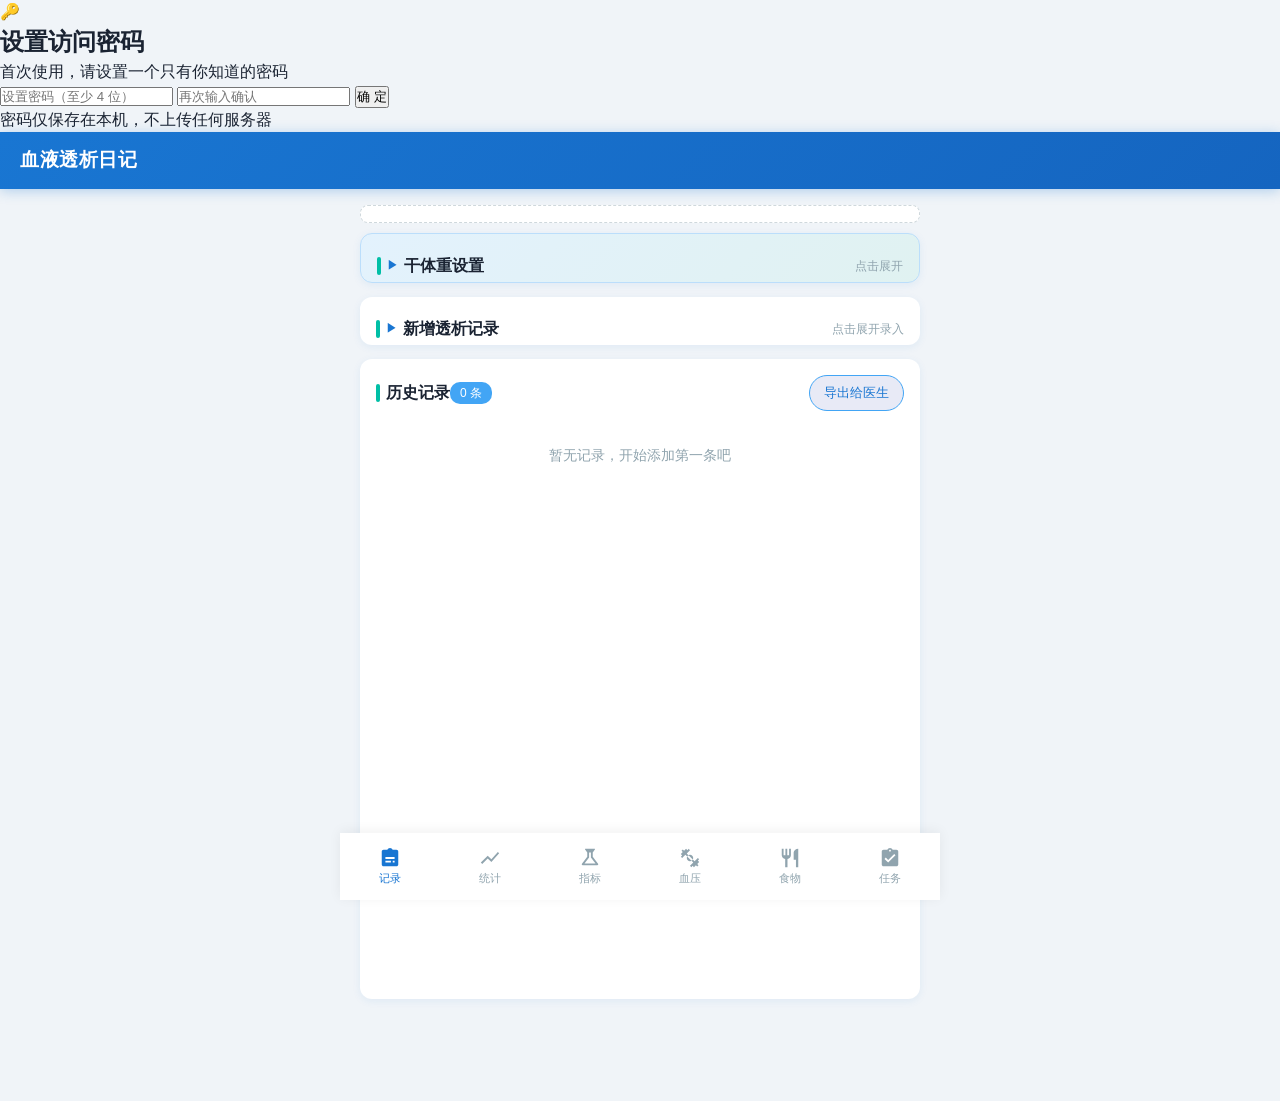
==== index.html @ 366483ba "新增门禁锁屏界面: 锁屏/设置密码/恢复码展示/恢复码转移" ====
<!DOCTYPE html>
<html lang="zh-CN">
<head>
    <meta charset="UTF-8">
    <meta name="viewport" content="width=device-width, initial-scale=1.0, maximum-scale=1.0, user-scalable=no, viewport-fit=cover">
    <meta name="theme-color" content="#1976D2">
    <meta name="mobile-web-app-capable" content="yes">
    <meta name="apple-mobile-web-app-capable" content="yes">
    <meta name="apple-mobile-web-app-status-bar-style" content="default">
    <meta name="apple-mobile-web-app-title" content="透析日记">
    <link rel="manifest" href="manifest.json">
    <link rel="apple-touch-icon" href="icons/icon-192.png">
    <link rel="icon" type="image/svg+xml" href="icons/favicon.svg">
    <title>血液透析日记</title>
    <link rel="stylesheet" href="css/style.css">
    <script src="js/chart.umd.min.js" defer></script>
</head>
<body>
    <!-- 访问门禁（密码锁 + 设备绑定） -->
    <div id="gateOverlay" class="gate-overlay" style="display:none;">
        <!-- 锁屏：输入密码 -->
        <div id="gateLock" class="gate-box">
            <div class="gate-icon">🔒</div>
            <h2 class="gate-title">透析日记</h2>
            <p class="gate-sub">此工作台为私人使用，请输入访问密码</p>
            <input type="password" id="gatePass" class="gate-input" placeholder="访问密码" autocomplete="current-password" inputmode="text">
            <label class="gate-remember">
                <input type="checkbox" id="gateRemember" checked>
                <span>记住本设备 30 天</span>
            </label>
            <button id="gateSubmit" class="gate-btn">进 入</button>
            <p id="gateLockTip" class="gate-tip"></p>
            <!-- 恢复码转移授权（设备满时显示） -->
            <div id="gateRecovery" class="gate-recovery hidden">
                <div class="gate-recovery-divider"></div>
                <p class="gate-recovery-title">使用恢复码转移授权</p>
                <input type="text" id="gateRecInput" class="gate-input gate-input-sm" placeholder="XXXX-XXXX-XXXX-XXXX" autocapitalize="characters" autocomplete="off">
                <button id="gateRecBtn" class="gate-btn gate-btn-plain">恢复本设备</button>
            </div>
        </div>

        <!-- 首次使用：设置密码 -->
        <div id="gateSetup" class="gate-box hidden">
            <div class="gate-icon">🔑</div>
            <h2 class="gate-title">设置访问密码</h2>
            <p class="gate-sub">首次使用，请设置一个只有你知道的密码</p>
            <input type="password" id="gateNewPass" class="gate-input" placeholder="设置密码（至少 4 位）" autocomplete="new-password">
            <input type="password" id="gateNewPass2" class="gate-input" placeholder="再次输入确认" autocomplete="new-password">
            <button id="gateSetupBtn" class="gate-btn">确 定</button>
            <p id="gateSetupTip" class="gate-tip"></p>
            <p class="gate-note">密码仅保存在本机，不上传任何服务器</p>
        </div>

        <!-- 设置成功：展示恢复码（只显示这一次） -->
        <div id="gateDone" class="gate-box hidden">
            <div class="gate-icon">🛡️</div>
            <h2 class="gate-title">设置成功</h2>
            <p class="gate-sub">这是你的<b>恢复码</b>，换新手机时凭它转移授权。<br><b style="color:var(--danger)">只显示这一次，请立即截图保存！</b></p>
            <div id="gateRecCode" class="gate-rec-code"></div>
            <button id="gateDoneBtn" class="gate-btn">我已保存，进入</button>
            <p class="gate-note">建议截图后存到相册的加密相簿或备忘录</p>
        </div>

        <div id="gateApp" class="hidden"></div>
    </div>

    <!-- 顶部标题栏 -->
    <header class="app-header">
        <h1>血液透析日记</h1>
        <button id="installBtn" class="install-btn hidden" aria-label="安装应用">安装</button>
    </header>

    <!-- 主内容区 -->
    <main id="app">

        <!-- Tab 1: 透析记录 -->
        <section id="tab-records" class="tab-page active">
            <!-- 第一次透析日期（小字条，点击设置） -->
            <div class="first-dialysis-bar" id="firstDialysisBar">
                <span class="fd-text" id="firstDialysisText" onclick="RecordManager.editFirstDate()"></span>
                <span class="fd-edit-wrap hidden" id="firstDialysisEdit">
                    <input type="date" id="firstDialysisDate" class="fd-input">
                    <button type="button" class="fd-ok" onclick="RecordManager.confirmFirstDate()">确定</button>
                    <button type="button" class="fd-cancel" onclick="RecordManager.cancelFirstDate()">取消</button>
                </span>
            </div>

            <!-- 干体重设置（默认折叠） -->
            <div class="card dry-weight-card collapsed" id="dryWeightCard">
                <h2 class="card-title collapse-toggle" id="dryWeightTitle" onclick="RecordManager.toggleDryWeight()">
                    <span class="collapse-icon" id="dryWeightIcon">▶</span>
                    干体重设置
                    <small class="collapse-tip" id="dryWeightTip">点击展开</small>
                </h2>
                <div class="collapse-body" id="dryWeightBody" style="display:none">
                    <p class="dry-weight-hint">干体重只需设置一次，后续自动带出用于计算涨水率</p>
                    <div class="dry-weight-row">
                        <input type="number" id="dryWeight" step="0.1" min="20" max="200" placeholder="如: 60.0" inputmode="decimal">
                        <span class="dry-weight-unit">kg</span>
                        <button type="button" id="saveDryWeightBtn" class="btn-primary">保存</button>
                    </div>
                </div>
                <div id="dryWeightDisplay" class="dry-weight-display hidden">
                    <span>当前干体重</span>
                    <strong id="dryWeightValue">— kg</strong>
                    <button type="button" id="editDryWeightBtn" class="btn-edit-small">修改</button>
                </div>
            </div>

            <!-- 新增记录表单（默认折叠） -->
            <div class="card form-collapse-card collapsed" id="recordFormCard">
                <h2 class="card-title collapse-toggle" id="formTitle" onclick="RecordManager.toggleForm()">
                    <span class="collapse-icon" id="recordFormIcon">▶</span>
                    新增透析记录
                    <small class="collapse-tip" id="recordFormTip">点击展开录入</small>
                </h2>
                <div class="collapse-body" id="recordFormBody" style="display:none">
                    <form id="recordForm" class="record-form">
                        <div class="form-row">
                            <label for="recordDate">日期</label>
                            <input type="date" id="recordDate" required inputmode="none">
                        </div>
                        <div class="form-row">
                            <label for="dialysisType">透析类型</label>
                            <select id="dialysisType" required>
                                <option value="HD">HD（血液透析）</option>
                                <option value="HDF">HDF（血液透析滤过）</option>
                                <option value="HP">HP（血液灌流）</option>
                                <option value="HFHD">HFHD（高通量透析）</option>
                                <option value="PD">PD（腹膜透析）</option>
                            </select>
                        </div>
                        <div class="form-row">
                            <label for="preWeight">透前体重 (kg)</label>
                            <input type="number" id="preWeight" step="0.1" min="20" max="200" placeholder="如: 65.5" required inputmode="decimal" enterkeyhint="next">
                            <span id="gainRateHint" class="gain-rate-hint"></span>
                        </div>
                        <div class="form-row">
                            <label for="clothesWeight">衣服重量 (kg) <small style="font-weight:400;color:var(--text-light)">选填，用于扣除计算涨水率</small></label>
                            <input type="number" id="clothesWeight" step="0.1" min="0" max="20" placeholder="如: 1.5" inputmode="decimal" enterkeyhint="next">
                        </div>
                        <div class="form-row">
                            <label for="postWeight">透后体重 (kg) <small style="font-weight:400;color:var(--text-light)">选填，下机后补填</small></label>
                            <input type="number" id="postWeight" step="0.1" min="20" max="200" placeholder="下机后填写" inputmode="decimal" enterkeyhint="next">
                        </div>
                        <div class="form-row">
                            <label for="fluidRemoved">减水量 (mL) <small style="font-weight:400;color:var(--text-light)">选填，下机后补填</small></label>
                            <input type="number" id="fluidRemoved" step="50" min="0" max="5000" placeholder="下机后填写" inputmode="numeric" enterkeyhint="next">
                        </div>
                        <div class="form-row">
                            <label>透析症状 <small style="font-weight:400;color:var(--text-light)">选填，点击选择</small></label>
                            <div class="symptom-tags" id="symptomTags">
                                <button type="button" class="symptom-tag" data-symptom="抽筋">抽筋</button>
                                <button type="button" class="symptom-tag" data-symptom="皮肤瘙痒">皮肤瘙痒</button>
                                <button type="button" class="symptom-tag" data-symptom="头晕">头晕</button>
                                <button type="button" class="symptom-tag" data-symptom="恶心呕吐">恶心呕吐</button>
                                <button type="button" class="symptom-tag" data-symptom="胸闷">胸闷</button>
                                <button type="button" class="symptom-tag" data-symptom="头痛">头痛</button>
                                <button type="button" class="symptom-tag" data-symptom="乏力">乏力</button>
                                <button type="button" class="symptom-tag" data-symptom="气短">气短</button>
                                <button type="button" class="symptom-tag" data-symptom="低血压">低血压</button>
                                <button type="button" class="symptom-tag" data-symptom="高血压">高血压</button>
                            </div>
                        </div>
                        <div class="form-row">
                            <label for="notes">备注</label>
                            <textarea id="notes" rows="2" placeholder="如有不适症状等可记录" enterkeyhint="done"></textarea>
                        </div>
                        <p class="form-tip">💡 可先保存透前数据，下机后再编辑补填透后体重和减水量</p>
                        <button type="submit" class="btn-primary">保存记录</button>
                        <button type="button" id="cancelEditBtn" class="btn-cancel hidden">取消编辑</button>
                    </form>
                </div>
            </div>

            <!-- 历史记录（主要区域，占大篇幅） -->
            <div class="card record-list-card">
                <div class="card-header-row">
                    <h2 class="card-title">历史记录</h2>
                    <span id="recordCount" class="badge">0 条</span>
                    <button type="button" id="exportBtn" class="btn-export">导出给医生</button>
                </div>
                <div id="recordList" class="record-list">
                    <p class="empty-hint">暂无记录，开始添加第一条吧</p>
                </div>
            </div>
        </section>

        <!-- Tab 2: 统计 -->
        <section id="tab-stats" class="tab-page">
            <!-- 月份选择器 -->
            <div class="card">
                <div class="month-selector">
                    <button type="button" id="statsPrevMonth" class="month-nav-btn" aria-label="上个月">‹</button>
                    <span id="statsMonthLabel" class="month-label">2026年8月</span>
                    <button type="button" id="statsNextMonth" class="month-nav-btn" aria-label="下个月">›</button>
                </div>
            </div>

            <!-- 概览卡片 -->
            <div class="stats-overview">
                <div class="stat-card">
                    <span class="stat-value" id="monthDialysisCount">0</span>
                    <span class="stat-label">本月透析</span>
                </div>
                <div class="stat-card">
                    <span class="stat-value" id="monthAvgFluid">0 mL</span>
                    <span class="stat-label">平均减水</span>
                </div>
                <div class="stat-card">
                    <span class="stat-value" id="monthAvgGainRate">—</span>
                    <span class="stat-label">平均涨水率</span>
                </div>
            </div>

            <!-- 体重趋势 -->
            <div class="card">
                <h2 class="card-title">体重变化趋势</h2>
                <div class="chart-container">
                    <canvas id="weightChart"></canvas>
                </div>
            </div>

            <!-- 减水量趋势 -->
            <div class="card">
                <h2 class="card-title">减水量趋势</h2>
                <div class="chart-container">
                    <canvas id="fluidChart"></canvas>
                </div>
                <p id="fluidChartNote" class="fluid-chart-note hidden"></p>
            </div>

            <!-- 透析类型占比 -->
            <div class="card">
                <h2 class="card-title">透析类型占比</h2>
                <div class="chart-container">
                    <canvas id="typeChart"></canvas>
                </div>
            </div>
        </section>

        <!-- Tab 3: 化验指标 -->
        <section id="tab-metrics" class="tab-page">
            <!-- 新增检查表单（默认折叠，点击标题展开） -->
            <div class="card metric-form-card collapsed" id="metricFormCard">
                <h2 class="card-title metric-form-toggle" id="metricFormTitle" onclick="MetricsManager.toggleForm()">
                    <span class="metric-toggle-icon" id="metricFormIcon">▶</span>
                    记录检查指标
                    <small class="metric-toggle-tip">点击展开录入</small>
                </h2>
                <div class="metric-form-body" id="metricFormBody" style="display:none">
                    <p class="metric-hint">定期复查后录入，各项均选填，有什么填什么，方便对比变化</p>
                    <form id="metricForm" class="metric-form">
                        <div class="form-row">
                            <label for="metricDate">检查日期</label>
                            <input type="date" id="metricDate" required inputmode="none">
                        </div>
                        <p class="metric-group-label">贫血 / 营养</p>
                        <div class="metric-input-grid">
                            <div class="metric-field">
                                <label for="metric_hb">血红蛋白 <small>g/L</small></label>
                                <input type="number" id="metric_hb" step="0.01" min="20" max="300" placeholder="目标 110-130" inputmode="decimal" enterkeyhint="next">
                            </div>
                            <div class="metric-field">
                                <label for="metric_alb">白蛋白 <small>g/L</small></label>
                                <input type="number" id="metric_alb" step="0.01" min="10" max="70" placeholder="目标 ≥40" inputmode="decimal" enterkeyhint="next">
                            </div>
                        </div>
                        <p class="metric-group-label">电解质</p>
                        <div class="metric-input-grid">
                            <div class="metric-field">
                                <label for="metric_k">血钾 <small>mmol/L</small></label>
                                <input type="number" id="metric_k" step="0.01" min="1" max="10" placeholder="目标 3.5-5.3" inputmode="decimal" enterkeyhint="next">
                            </div>
                            <div class="metric-field">
                                <label for="metric_na">血钠 <small>mmol/L</small></label>
                                <input type="number" id="metric_na" step="0.01" min="100" max="180" placeholder="目标 135-145" inputmode="decimal" enterkeyhint="next">
                            </div>
                            <div class="metric-field">
                                <label for="metric_ca">血钙 <small>mmol/L</small></label>
                                <input type="number" id="metric_ca" step="0.01" min="1" max="5" placeholder="目标 2.1-2.5" inputmode="decimal" enterkeyhint="next">
                            </div>
                            <div class="metric-field">
                                <label for="metric_p">血磷 <small>mmol/L</small></label>
                                <input type="number" id="metric_p" step="0.01" min="0.3" max="5" placeholder="目标 1.13-1.78" inputmode="decimal" enterkeyhint="done">
                            </div>
                        </div>
                        <p class="metric-group-label">骨代谢</p>
                        <div class="metric-input-grid">
                            <div class="metric-field">
                                <label for="metric_pth">甲状旁腺激素 PTH <small>pg/mL</small></label>
                                <input type="number" id="metric_pth" step="0.01" min="5" max="3000" placeholder="目标 150-300" inputmode="decimal" enterkeyhint="done">
                            </div>
                        </div>
                        <button type="submit" class="btn-primary">保存指标</button>
                        <button type="button" id="cancelMetricEditBtn" class="btn-cancel hidden">取消编辑</button>
                    </form>
                </div>
            </div>

            <!-- 指标记录表格（主要区域，占大篇幅） -->
            <div class="card metric-table-card">
                <div class="card-header-row">
                    <h2 class="card-title">检查记录</h2>
                    <span id="metricCount" class="badge">0 条</span>
                </div>
                <div class="metric-table-wrap">
                    <table class="metric-table" id="metricTable">
                        <thead></thead>
                        <tbody></tbody>
                    </table>
                </div>
                <p class="metric-legend">🔴 偏高于目标范围　🟠 低于目标范围　↑↓ 相对上次检查的变化</p>
                <p class="food-source">目标范围参考 KDOQI 指南及中国肾性贫血/CKD-MBD 诊疗指南（透析患者），仅供自我监测参考，具体以医生解读为准</p>
            </div>
        </section>

        <!-- Tab 4: 血压记录 -->
        <section id="tab-bp" class="tab-page">
            <!-- 摘要卡：最近一次 + 近7天平均 -->
            <div class="card bp-summary-card">
                <h2 class="card-title">血压概况</h2>
                <div id="bpSummary"></div>
            </div>

            <!-- 录入表单（默认折叠） -->
            <div class="card metric-form-card collapsed" id="bpFormCard">
                <h2 class="card-title metric-form-toggle" id="bpFormTitle" onclick="BpManager.toggleForm()">
                    <span class="metric-toggle-icon" id="bpFormIcon">▶</span>
                    记录血压
                    <small class="metric-toggle-tip">点击展开录入</small>
                </h2>
                <div class="metric-form-body" id="bpFormBody" style="display:none">
                    <p class="metric-hint">居家自测血压随手记，自动判断高低并画出变化趋势</p>
                    <form id="bpForm" class="bp-form">
                        <div class="bp-input-row">
                            <div class="bp-field">
                                <label for="bpSys">收缩压（高压）<small>mmHg</small></label>
                                <input type="number" id="bpSys" inputmode="numeric" min="40" max="300" placeholder="如 130" required enterkeyhint="next">
                            </div>
                            <span class="bp-slash">/</span>
                            <div class="bp-field">
                                <label for="bpDia">舒张压（低压）<small>mmHg</small></label>
                                <input type="number" id="bpDia" inputmode="numeric" min="20" max="200" placeholder="如 80" required enterkeyhint="next">
                            </div>
                        </div>
                        <div class="bp-input-row">
                            <div class="bp-field">
                                <label for="bpPulse">脉搏 <small>次/分（选填）</small></label>
                                <input type="number" id="bpPulse" inputmode="numeric" min="20" max="250" placeholder="如 72" enterkeyhint="next">
                            </div>
                            <div class="bp-field">
                                <label for="bpDate">日期</label>
                                <input type="date" id="bpDate" inputmode="none">
                            </div>
                            <div class="bp-field">
                                <label for="bpTime">时间</label>
                                <input type="time" id="bpTime" inputmode="none">
                            </div>
                        </div>
                        <div class="bp-field bp-note-field">
                            <label for="bpNote">备注 <small>选填，如：服药后、头晕、运动后</small></label>
                            <input type="text" id="bpNote" maxlength="60" placeholder="记点什么，方便日后回想当时情况" enterkeyhint="done">
                        </div>
                        <button type="submit" class="btn-primary">保存记录</button>
                        <button type="button" id="cancelBpEditBtn" class="btn-cancel hidden">取消编辑</button>
                    </form>
                </div>
            </div>

            <!-- 趋势图 -->
            <div class="card" id="bpChartWrap">
                <div class="card-header-row">
                    <h2 class="card-title">血压趋势</h2>
                    <span class="bp-chart-hint">最近 14 次</span>
                </div>
                <div class="bp-chart-box">
                    <canvas id="bpChart"></canvas>
                </div>
                <p class="bp-legend">🔴 收缩压　🔵 舒张压　⚪ 脉搏（虚线）</p>
            </div>
            <div class="card hidden" id="bpChartEmpty">
                <p class="empty-hint">记录满 2 次后这里会显示血压变化曲线</p>
            </div>

            <!-- 记录列表 -->
            <div class="card">
                <div class="card-header-row">
                    <h2 class="card-title">全部记录</h2>
                    <span id="bpCount" class="badge">0 条</span>
                </div>
                <div id="bpList" class="bp-list">
                    <p class="empty-hint">暂无血压记录</p>
                </div>
                <p class="food-source">血压分级依据《中国高血压防治指南》及透析患者常用参考值，仅供自我监测，具体以医生判断为准</p>
            </div>
        </section>
        <!-- Tab 5: 钾/磷含量食物 -->
        <section id="tab-foods" class="tab-page">
            <div class="card">
                <!-- 矿物质/营养素切换：钾 / 磷 / 优质蛋白 -->
                <div class="mineral-switch" id="mineralSwitch">
                    <button type="button" class="mineral-switch-btn active" data-mineral="k">钾含量</button>
                    <button type="button" class="mineral-switch-btn" data-mineral="p">磷含量</button>
                    <button type="button" class="mineral-switch-btn" data-mineral="pr">优质蛋白</button>
                </div>
                <h2 class="card-title" id="foodCardTitle">钾含量食物参考</h2>
                <p class="food-intro" id="foodIntro">
                    透析患者需控制钾摄入，每日建议 <strong>2-3g</strong> 钾。
                </p>
                <p class="food-disclaimer" id="foodDisclaimer">仅供参考，具体以实际食物钾含量为准</p>
                <div class="food-search-box">
                    <input type="text" id="foodSearch" placeholder="搜索食物名称，如：香蕉、菠菜..." autocomplete="off" inputmode="search" enterkeyhint="search">
                    <span class="food-search-icon">🔍</span>
                </div>
                <div id="foodSearchResult" class="food-search-result"></div>
                <div class="food-tabs" id="foodLevelTabs">
                    <button class="food-tab-btn active" data-level="low">
                        <span class="food-tab-icon green"></span><span class="food-tab-label">低钾</span>
                        <small class="food-tab-range">&lt;150mg</small>
                    </button>
                    <button class="food-tab-btn" data-level="mid">
                        <span class="food-tab-icon yellow"></span><span class="food-tab-label">中钾</span>
                        <small class="food-tab-range">150-250mg</small>
                    </button>
                    <button class="food-tab-btn" data-level="high">
                        <span class="food-tab-icon red"></span><span class="food-tab-label">高钾</span>
                        <small class="food-tab-range">&gt;250mg</small>
                    </button>
                </div>
                <div class="food-sort-bar">
                    <button type="button" id="foodSortBtn" class="food-sort-btn" onclick="App.toggleFoodSortMode()">⇅ 调整类别顺序</button>
                    <span class="food-sort-hint hidden" id="foodSortHint">按住右侧 ≡ 上下拖动分类，改完点「完成」</span>
                </div>
                <div id="foodList" class="food-list"></div>
                <p class="food-source" id="foodSource">数据来源：《中国食物成分表·标准版（第6版）》+《成人慢性肾脏病食养指南（2024年版）》+ 武汉第三医院/复旦中山医院透析患者饮食指南</p>
            </div>
        </section>

        <!-- Tab 6: 任务管理 -->
        <section id="tab-tasks" class="tab-page">
            <div class="card">
                <h2 class="card-title">任务管理</h2>
                <div id="taskDueBanner" class="task-due-banner hidden"></div>
                <form id="taskForm" class="task-form">
                    <input type="text" id="taskInput" placeholder="输入任务名称..." maxlength="50" required inputmode="text" enterkeyhint="done">
                    <input type="date" id="taskDate" class="task-date-input" aria-label="任务日期">
                    <input type="time" id="taskTime" class="task-time-input" aria-label="提醒时间" step="300">
                    <button type="submit" class="btn-primary">添加</button>
                </form>
                <div id="taskList" class="task-list">
                    <p class="empty-hint">暂无任务</p>
                </div>
            </div>
        </section>

    </main>

    <!-- 底部导航 -->
    <nav class="bottom-nav">
        <button class="nav-btn active" data-tab="records">
            <svg viewBox="0 0 24 24" width="24" height="24" fill="currentColor">
                <path d="M19 3h-4.18C14.4 1.84 13.3 1 12 1s-2.4.84-2.82 2H5c-1.1 0-2 .9-2 2v14c0 1.1.9 2 2 2h14c1.1 0 2-.9 2-2V5c0-1.1-.9-2-2-2zM7 17v-2h6v2H7zm10 0h-2v-2h2v2zm0-4H7v-2h10v2z"/>
            </svg>
            <span>记录</span>
        </button>
        <button class="nav-btn" data-tab="stats">
            <svg viewBox="0 0 24 24" width="24" height="24" fill="currentColor">
                <path d="M3.5 18.5l6-6.01 4 4L22 6.92l-1.41-1.41-7.09 7.97-4-4L2 17l1.5 1.5z"/>
            </svg>
            <span>统计</span>
        </button>
        <button class="nav-btn" data-tab="metrics">
            <svg viewBox="0 0 24 24" width="24" height="24" fill="currentColor">
                <path d="M13 11.33 18 18H6l5-6.67V6h2m3.96-4H7.04c-.42 0-.65.48-.39.81L9 6v4.67L3.2 18.4c-.49.66-.02 1.6.8 1.6h16c.82 0 1.29-.94.8-1.6L15 10.67V6l2.35-3.19c.26-.33.03-.81-.39-.81z"/>
            </svg>
            <span>指标</span>
        </button>
        <button class="nav-btn" data-tab="bp">
            <svg viewBox="0 0 24 24" width="24" height="24" fill="currentColor">
                <path d="M20.57 14.86L22 13.43 20.57 12 17 15.57 8.43 7 12 3.43 10.57 2 9.14 3.43 7.71 2 5.57 4.14 4.14 2.71 2.71 4.14 4.14 5.57 2 7.71 3.43 9.14 2 10.57 3.43 12 7 8.43 15.57 17 12 20.57 13.43 22 14.86 20.57 16.29 22 18.43 19.86 19.86 21.29 21.29 19.86 19.86 18.43 22 16.29 20.57 14.86zM12 15.5c-1.93 0-3.5-1.57-3.5-3.5s1.57-3.5 3.5-3.5 3.5 1.57 3.5 3.5-1.57 3.5-3.5 3.5z"/>
            </svg>
            <span>血压</span>
        </button>
        <button class="nav-btn" data-tab="foods">
            <svg viewBox="0 0 24 24" width="24" height="24" fill="currentColor">
                <path d="M11 9H9V2H7v7H5V2H3v7c0 2.12 1.66 3.84 3.75 3.97V22h2.5v-9.03C11.34 12.84 13 11.12 13 9V2h-2v7zm5-3v8h2.5v8H21V2c-2.76 0-5 2.24-5 4z"/>
            </svg>
            <span>食物</span>
        </button>
        <button class="nav-btn" data-tab="tasks">
            <svg viewBox="0 0 24 24" width="24" height="24" fill="currentColor">
                <path d="M19 3h-4.18C14.4 1.84 13.3 1 12 1s-2.4.84-2.82 2H5c-1.1 0-2 .9-2 2v14c0 1.1.9 2 2 2h14c1.1 0 2-.9 2-2V5c0-1.1-.9-2-2-2zm-7 0c.55 0 1 .45 1 1s-.45 1-1 1-1-.45-1-1 .45-1 1-1zm-2 14l-4-4 1.41-1.41L10 14.17l6.59-6.59L18 9l-8 8z"/>
            </svg>
            <span>任务</span>
        </button>
    </nav>

    <!-- Toast 提示 -->
    <div id="toast" class="toast"></div>

    <script src="js/foods.js" defer></script>
    <script src="js/foods-extra.js" defer></script>
    <script src="js/foods-update.js" defer></script>
    <script src="js/tasks.js" defer></script>
    <script src="js/blood-pressure.js" defer></script>
    <script src="js/metrics.js" defer></script>
    <script src="js/records.js" defer></script>
    <script src="js/stats.js" defer></script>
    <script src="js/gate.js" defer></script>
    <script src="js/app.js" defer></script>
</body>
</html>
---- css/style.css ----
/* ===== 全局重置 ===== */
* {
    margin: 0;
    padding: 0;
    box-sizing: border-box;
}

:root {
    --primary: #1976D2;
    --primary-dark: #1565C0;
    --primary-light: #42A5F5;
    --accent: #00BFA6;
    --accent-dark: #00897B;
    --bg: #F0F4F8;
    --card-bg: #FFFFFF;
    --text: #1A2332;
    --text-secondary: #607D8B;
    --text-light: #90A4AE;
    --border: #E0E7EE;
    --danger: #E53935;
    --success: #43A047;
    --warning: #FB8C00;
    --shadow: 0 2px 8px rgba(25, 118, 210, 0.08);
    --shadow-lg: 0 4px 16px rgba(25, 118, 210, 0.12);
    --radius: 12px;
    --radius-sm: 8px;
}

html {
    -webkit-text-size-adjust: 100%;
    -webkit-tap-highlight-color: rgba(25, 118, 210, 0.08);
    /* 禁止双指缩放，页面始终适配手机屏幕宽度 */
    touch-action: pan-y;
    -ms-touch-action: pan-y;
    overflow-x: hidden;
}

body {
    font-family: -apple-system, BlinkMacSystemFont, "Segoe UI", "PingFang SC", "Hiragino Sans GB", "Microsoft YaHei", sans-serif;
    background: var(--bg);
    color: var(--text);
    line-height: 1.5;
    padding-bottom: 72px;
    min-height: 100vh;
    width: 100%;
    max-width: 100vw;
    overflow-x: hidden;
    -webkit-font-smoothing: antialiased;
    -webkit-touch-callout: none;
    /* 允许触摸纵向滚动，禁止横向拖动与缩放 */
    -webkit-overflow-scrolling: touch;
    overscroll-behavior: none;
    touch-action: pan-y;
}

/* ===== 顶部标题栏 ===== */
.app-header {
    position: sticky;
    top: 0;
    z-index: 100;
    background: linear-gradient(135deg, var(--primary), var(--primary-dark));
    color: #fff;
    padding: 14px 20px;
    display: flex;
    align-items: center;
    justify-content: space-between;
    box-shadow: 0 2px 12px rgba(25, 118, 210, 0.3);
}

.app-header h1 {
    font-size: 19px;
    font-weight: 600;
    letter-spacing: 0.5px;
}

.install-btn {
    background: rgba(255,255,255,0.2);
    border: 1px solid rgba(255,255,255,0.4);
    color: #fff;
    padding: 6px 16px;
    border-radius: 20px;
    font-size: 13px;
    cursor: pointer;
    transition: all 0.2s;
}

.install-btn:active {
    background: rgba(255,255,255,0.3);
}

.hidden {
    display: none !important;
}

/* ===== 主内容区 ===== */
#app {
    max-width: 600px;
    margin: 0 auto;
    padding: 12px 14px;
}

/* ===== Tab 页面 ===== */
.tab-page {
    display: none;
    animation: fadeIn 0.25s ease;
}

.tab-page.active {
    display: block;
}

@keyframes fadeIn {
    from { opacity: 0; transform: translateY(6px); }
    to { opacity: 1; transform: translateY(0); }
}

/* ===== 卡片 ===== */
.card {
    background: var(--card-bg);
    border-radius: var(--radius);
    padding: 16px;
    margin-bottom: 14px;
    box-shadow: var(--shadow);
}

.card-title {
    font-size: 16px;
    font-weight: 600;
    margin-bottom: 14px;
    color: var(--text);
    display: flex;
    align-items: center;
    gap: 6px;
}

.card-title::before {
    content: "";
    display: inline-block;
    width: 4px;
    height: 18px;
    background: var(--accent);
    border-radius: 2px;
}

.card-header-row {
    display: flex;
    align-items: center;
    justify-content: space-between;
    margin-bottom: 14px;
}

.card-header-row .card-title {
    margin-bottom: 0;
}

.badge {
    background: var(--primary-light);
    color: #fff;
    font-size: 12px;
    padding: 2px 10px;
    border-radius: 10px;
    font-weight: 500;
}

/* ===== 干体重卡片 ===== */
.dry-weight-card {
    background: linear-gradient(135deg, #E3F2FD, #E0F2F1);
    border: 1.5px solid #BBDEFB;
}

.dry-weight-hint {
    font-size: 12px;
    color: var(--text-secondary);
    margin-bottom: 12px;
    line-height: 1.5;
}

.dry-weight-row {
    display: flex;
    align-items: stretch;
    gap: 8px;
}

.dry-weight-row input {
    flex: 1;
    padding: 14px 12px;
    border: 1.5px solid var(--border);
    border-radius: var(--radius-sm);
    font-size: 18px;
    font-weight: 600;
    background: #fff;
    -webkit-appearance: none;
    appearance: none;
    -webkit-user-select: text;
    user-select: text;
    touch-action: manipulation;
    box-sizing: border-box;
}

.dry-weight-row input:focus {
    outline: none;
    border-color: var(--primary);
    box-shadow: 0 0 0 3px rgba(25, 118, 210, 0.1);
}

.dry-weight-unit {
    display: flex;
    align-items: center;
    font-size: 16px;
    font-weight: 500;
    color: var(--text-secondary);
    padding: 0 4px;
}

.dry-weight-row .btn-primary {
    width: auto;
    padding: 14px 20px;
    white-space: nowrap;
}

.dry-weight-display {
    display: flex;
    align-items: center;
    gap: 10px;
    padding: 14px 16px;
    background: #fff;
    border-radius: var(--radius-sm);
    border: 1px solid var(--border);
}

.dry-weight-display span {
    font-size: 14px;
    color: var(--text-secondary);
}

.dry-weight-display strong {
    font-size: 22px;
    color: var(--primary);
    flex: 1;
}

.btn-edit-small {
    background: var(--primary);
    color: #fff;
    border: none;
    padding: 6px 16px;
    border-radius: 6px;
    font-size: 13px;
    cursor: pointer;
    -webkit-tap-highlight-color: transparent;
    touch-action: manipulation;
    min-height: 36px;
}

.btn-edit-small:active {
    opacity: 0.7;
}

/* 涨水率实时提示 */
.gain-rate-hint {
    font-size: 13px;
    font-weight: 500;
    min-height: 18px;
    margin-top: 2px;
}

.gain-rate-hint.normal { color: var(--success); }
.gain-rate-hint.warning { color: var(--warning); }
.gain-rate-hint.danger { color: var(--danger); }

/* 记录列表中的涨水率标签 */
.gain-rate-tag {
    display: inline-block;
    font-size: 11px;
    padding: 2px 8px;
    border-radius: 4px;
    font-weight: 500;
    margin-left: 6px;
}

.gain-rate-tag.normal { background: #E8F5E9; color: var(--success); }
.gain-rate-tag.warning { background: #FFF8E1; color: var(--warning); }
.gain-rate-tag.danger { background: #FFEBEE; color: var(--danger); }

/* ===== 表单 ===== */
.record-form .form-row,
.task-form {
    display: flex;
    flex-direction: column;
    margin-bottom: 12px;
    gap: 6px;
}

.record-form label {
    font-size: 13px;
    font-weight: 500;
    color: var(--text-secondary);
}

.record-form input,
.record-form select,
.record-form textarea,
.task-form input,
.food-search-box input {
    padding: 14px 12px;
    border: 1.5px solid var(--border);
    border-radius: var(--radius-sm);
    font-size: 16px; /* 16px 防止 iOS 自动放大 */
    background: #FAFBFC;
    transition: border-color 0.2s, box-shadow 0.2s;
    width: 100%;
    font-family: inherit;
    -webkit-appearance: none;
    -moz-appearance: none;
    appearance: none;
    -webkit-user-select: text;
    user-select: text;
    -webkit-tap-highlight-color: transparent;
    touch-action: manipulation;
    box-sizing: border-box;
}

/* select 保留箭头 */
.record-form select {
    -webkit-appearance: menulist;
    appearance: menulist;
}

.record-form input:focus,
.record-form select:focus,
.record-form textarea:focus,
.task-form input:focus {
    outline: none;
    border-color: var(--primary);
    box-shadow: 0 0 0 3px rgba(25, 118, 210, 0.1);
    background: #fff;
}

.record-form textarea {
    resize: vertical;
    min-height: 36px;
}

/* 任务卡片：压缩纵向留白 */
#tab-tasks .card {
    padding: 12px 14px 10px;
}

#tab-tasks .card .card-title {
    margin-bottom: 8px;
    font-size: 15px;
}

.task-form {
    flex-direction: row;
    align-items: stretch;
    gap: 5px;
    margin-bottom: 8px !important;
}

/* 任务表单整体降低高度，三者高度对齐 */
.task-form input[type="text"] {
    flex: 1 1 auto;
    min-width: 0;
    padding: 5px 10px;
    font-size: 16px; /* 16px 防 iOS 自动放大 */
}

/* 日期框：与输入框同行，紧凑显示（需提高优先级覆盖 .task-form input） */
/* 字号 16px 防 iOS 放大，scale 0.75 缩回视觉 12px */
.task-form input.task-date-input {
    flex: 0 0 auto;
    width: 112px;
    min-width: 112px;
    max-width: 112px;
    height: auto;
    padding: 0 2px;
    font-size: 16px;
    line-height: 1.2;
    text-align: center;
    font-family: inherit;
    transform: scale(0.75);
    transform-origin: center center;
    /* scale 后布局宽度远大于视觉宽度，用负 margin 收回，给文本框腾空间 */
    margin-left: -14px;
    margin-right: -14px;
    color: var(--text-secondary);
    background: #F7F9FB;
    border: 1px solid var(--border);
    border-radius: var(--radius-sm);
    -webkit-appearance: none;
    appearance: none;
    -webkit-tap-highlight-color: transparent;
}

.task-date-input:focus {
    outline: none;
    border-color: var(--primary);
    background: #fff;
}

/* 时间框：与日期框同风格，略窄 */
.task-form input.task-time-input {
    flex: 0 0 auto;
    width: 92px;
    min-width: 92px;
    max-width: 92px;
    height: auto;
    padding: 0 2px;
    font-size: 16px;
    line-height: 1.2;
    text-align: center;
    font-family: inherit;
    transform: scale(0.75);
    transform-origin: center center;
    margin-left: -11px;
    margin-right: -11px;
    color: var(--text-secondary);
    background: #F7F9FB;
    border: 1px solid var(--border);
    border-radius: var(--radius-sm);
    -webkit-appearance: none;
    appearance: none;
    -webkit-tap-highlight-color: transparent;
}

.task-form input.task-time-input:focus {
    outline: none;
    border-color: var(--primary);
    background: #fff;
}

/* 任务卡片上的时间小标签 */
.task-time-chip {
    display: inline-block;
    margin-left: 4px;
    padding: 0 5px;
    font-size: 10px;
    line-height: 1.5;
    color: var(--primary);
    background: rgba(25, 118, 210, 0.1);
    border-radius: 999px;
    vertical-align: middle;
}

/* 编辑器内的时间框 */
.task-time-edit {
    font-family: inherit;
    font-size: 16px;
    color: var(--text);
    padding: 5px 4px;
    border: 1px solid var(--primary);
    border-radius: 6px;
    background: #fff;
    -webkit-appearance: none;
    appearance: none;
    flex: 0 0 auto;
    width: 88px;
    outline: none;
    line-height: 1.3;
    min-height: 32px;
    box-sizing: border-box;
}

/* ===== 按钮 ===== */
.btn-primary {
    background: linear-gradient(135deg, var(--primary), var(--primary-dark));
    color: #fff;
    border: none;
    padding: 14px 24px;
    border-radius: var(--radius-sm);
    font-size: 16px;
    font-weight: 500;
    cursor: pointer;
    width: 100%;
    transition: opacity 0.2s, transform 0.1s;
    -webkit-tap-highlight-color: transparent;
    touch-action: manipulation;
}

.task-form .btn-primary {
    flex: 0 0 auto;
    width: auto;
    padding: 6px 14px;
    font-size: 15px;
    line-height: 1.35;
    white-space: nowrap;
}

.btn-primary:active {
    transform: scale(0.98);
    opacity: 0.9;
}

.btn-danger {
    background: var(--danger);
    color: #fff;
    border: none;
    padding: 8px 16px;
    border-radius: 6px;
    font-size: 13px;
    cursor: pointer;
    transition: opacity 0.2s;
    -webkit-tap-highlight-color: transparent;
    touch-action: manipulation;
    min-height: 36px;
}

.btn-danger:active {
    opacity: 0.7;
}

/* 编辑按钮 */
.btn-edit {
    background: var(--primary);
    color: #fff;
    border: none;
    padding: 8px 16px;
    border-radius: 6px;
    font-size: 13px;
    cursor: pointer;
    transition: opacity 0.2s;
    -webkit-tap-highlight-color: transparent;
    touch-action: manipulation;
    min-height: 36px;
}

.btn-edit:active {
    opacity: 0.7;
}

/* 取消编辑按钮 */
.btn-cancel {
    background: #ECEFF1;
    color: var(--text-secondary);
    border: 1.5px solid var(--border);
    padding: 14px 24px;
    border-radius: var(--radius-sm);
    font-size: 16px;
    font-weight: 500;
    cursor: pointer;
    width: 100%;
    margin-top: 8px;
    -webkit-tap-highlight-color: transparent;
    touch-action: manipulation;
}

.btn-cancel:active {
    opacity: 0.7;
}

/* 记录卡片操作按钮组 */
.record-item-actions {
    position: absolute;
    top: 12px;
    right: 12px;
    display: flex;
    gap: 6px;
}

.record-item-delete {
    /* 删除按钮样式继承 btn-danger */
}

/* ===== 记录列表 ===== */
.record-list {
    display: flex;
    flex-direction: column;
    gap: 10px;
}

.record-item {
    background: #FAFBFC;
    border: 1px solid var(--border);
    border-radius: var(--radius-sm);
    padding: 14px;
    display: flex;
    flex-direction: column;
    gap: 8px;
    position: relative;
    transition: box-shadow 0.2s;
}

.record-item:active {
    box-shadow: var(--shadow-lg);
}

.record-item-header {
    display: flex;
    align-items: center;
    justify-content: space-between;
}

.record-item-date {
    font-weight: 600;
    font-size: 15px;
}

.date-type-badge {
    display: inline-block;
    font-size: 11px;
    font-weight: 600;
    padding: 1px 6px;
    border-radius: 4px;
    margin-left: 4px;
    vertical-align: middle;
}
.date-type-badge.HD { background: #E3F2FD; color: #1565C0; }
.date-type-badge.HDF { background: #E0F2F1; color: #00695C; }
.date-type-badge.HP { background: #FFF3E0; color: #E65100; }
.date-type-badge.HFHD { background: #E8EAF6; color: #283593; }
.date-type-badge.PD { background: #F3E5F5; color: #6A1B9A; }

.record-type-tag {
    font-size: 12px;
    padding: 2px 8px;
    border-radius: 4px;
    font-weight: 500;
}

.record-type-tag.HD { background: #E3F2FD; color: #1565C0; }
.record-type-tag.HDF { background: #E0F2F1; color: #00695C; }
.record-type-tag.HP { background: #FFF3E0; color: #E65100; }
.record-type-tag.HFHD { background: #E8EAF6; color: #283593; }
.record-type-tag.PD { background: #F3E5F5; color: #6A1B9A; }

.record-item-data {
    display: flex;
    gap: 12px;
    flex-wrap: wrap;
}

.record-data-item {
    display: flex;
    flex-direction: column;
    gap: 2px;
}

.record-data-label {
    font-size: 11px;
    color: var(--text-light);
}

.record-data-value {
    font-size: 15px;
    font-weight: 600;
}

.record-data-value.weight-pre { color: var(--warning); }
.record-data-value.weight-post { color: var(--success); }
.record-data-value.fluid { color: var(--primary); }

.record-item-notes {
    font-size: 13px;
    color: var(--text-secondary);
    background: #FFF8E1;
    padding: 6px 10px;
    border-radius: 6px;
    border-left: 3px solid var(--warning);
}

/* ===== 空提示 ===== */
.empty-hint {
    text-align: center;
    color: var(--text-light);
    font-size: 14px;
    padding: 20px 0;
}

/* ===== 统计页 ===== */
.stats-overview {
    display: grid;
    grid-template-columns: repeat(3, 1fr);
    gap: 10px;
    margin-bottom: 14px;
}

.stat-card {
    background: var(--card-bg);
    border-radius: var(--radius);
    padding: 14px 8px;
    text-align: center;
    box-shadow: var(--shadow);
}

.stat-value {
    display: block;
    font-size: 24px;
    font-weight: 700;
    color: var(--primary);
    margin-bottom: 4px;
}

.stat-label {
    font-size: 12px;
    color: var(--text-secondary);
}

.chart-container {
    position: relative;
    height: 220px;
    width: 100%;
}

/* ===== 视频页 ===== */
.video-tabs {
    display: flex;
    gap: 8px;
    margin-bottom: 14px;
}

.video-tab-btn {
    flex: 1;
    padding: 9px;
    border: 1.5px solid var(--border);
    background: #FAFBFC;
    border-radius: var(--radius-sm);
    font-size: 14px;
    font-weight: 500;
    color: var(--text-secondary);
    cursor: pointer;
    transition: all 0.2s;
}

.video-tab-btn.active {
    background: var(--primary);
    color: #fff;
    border-color: var(--primary);
}

.video-list {
    display: flex;
    flex-direction: column;
    gap: 12px;
}

.video-card {
    display: flex;
    gap: 12px;
    padding: 12px;
    background: #FAFBFC;
    border: 1px solid var(--border);
    border-radius: var(--radius-sm);
    text-decoration: none;
    color: inherit;
    transition: box-shadow 0.2s;
    cursor: pointer;
}

.video-card:active {
    box-shadow: var(--shadow-lg);
}

.video-thumb {
    width: 100px;
    height: 64px;
    border-radius: 6px;
    background: linear-gradient(135deg, var(--primary-light), var(--accent));
    display: flex;
    align-items: center;
    justify-content: center;
    flex-shrink: 0;
    position: relative;
}

.video-thumb-icon {
    width: 0;
    height: 0;
    border-style: solid;
    border-width: 10px 0 10px 18px;
    border-color: transparent transparent transparent #fff;
    margin-left: 4px;
}

.video-thumb-icon::after {
    content: "";
}

.video-info {
    flex: 1;
    display: flex;
    flex-direction: column;
    justify-content: center;
    gap: 4px;
    min-width: 0;
}

.video-title {
    font-size: 14px;
    font-weight: 500;
    line-height: 1.35;
    overflow: hidden;
    display: -webkit-box;
    -webkit-line-clamp: 2;
    -webkit-box-orient: vertical;
}

.video-source {
    font-size: 12px;
    color: var(--text-light);
}

.video-duration {
    font-size: 11px;
    color: var(--primary);
    font-weight: 500;
}

/* ===== 食物页 ===== */
/* 矿物质切换（钾/磷）分段控件 */
.mineral-switch {
    display: flex;
    background: #EEF2F7;
    border-radius: var(--radius-sm);
    padding: 3px;
    margin-bottom: 14px;
}

.mineral-switch-btn {
    flex: 1;
    padding: 9px 0;
    border: none;
    background: transparent;
    border-radius: calc(var(--radius-sm) - 2px);
    font-size: 14px;
    font-weight: 500;
    color: var(--text-secondary);
    cursor: pointer;
    transition: all 0.2s;
    -webkit-tap-highlight-color: transparent;
    touch-action: manipulation;
}

.mineral-switch-btn.active {
    background: #fff;
    color: var(--primary);
    font-weight: 600;
    box-shadow: var(--shadow);
}

/* 食物数据来源标注 */
.food-source {
    font-size: 11px;
    color: var(--text-light);
    margin-top: 16px;
    margin-bottom: 0;
    padding-top: 10px;
    border-top: 1px dashed var(--border);
    line-height: 1.5;
}

.food-intro {
    font-size: 13px;
    color: var(--text-secondary);
    background: #E3F2FD;
    padding: 10px 12px;
    border-radius: var(--radius-sm);
    margin-bottom: 14px;
    line-height: 1.5;
}

/* ===== 食物搜索框 ===== */
.food-search-box {
    position: relative;
    margin-bottom: 14px;
}

.food-search-box input {
    padding-left: 38px;
}

.food-search-box input:focus {
    outline: none;
    border-color: var(--primary);
    box-shadow: 0 0 0 3px rgba(25, 118, 210, 0.1);
    background: #fff;
}

.food-search-icon {
    position: absolute;
    left: 12px;
    top: 50%;
    transform: translateY(-50%);
    font-size: 15px;
    pointer-events: none;
}

/* 搜索结果区域 */
.food-search-result {
    display: none;
    margin-bottom: 14px;
}

.food-search-result.active {
    display: block;
}

.food-search-result-title {
    font-size: 13px;
    font-weight: 600;
    color: var(--text-secondary);
    margin-bottom: 8px;
    padding-bottom: 4px;
    border-bottom: 1px solid var(--border);
}

.food-search-empty {
    text-align: center;
    color: var(--text-light);
    font-size: 14px;
    padding: 16px 0;
}

.food-tabs {
    display: flex;
    gap: 8px;
    margin-bottom: 14px;
}

.food-tab-btn {
    flex: 1;
    display: flex;
    flex-direction: column;
    align-items: center;
    gap: 4px;
    padding: 12px 4px;
    border: 1.5px solid var(--border);
    background: #FAFBFC;
    border-radius: var(--radius-sm);
    font-size: 14px;
    font-weight: 500;
    color: var(--text-secondary);
    cursor: pointer;
    transition: all 0.2s;
    -webkit-tap-highlight-color: transparent;
    touch-action: manipulation;
}

.food-tab-btn.active {
    background: #fff;
    border-color: var(--primary);
    color: var(--text);
    box-shadow: var(--shadow);
}

.food-tab-btn small {
    font-size: 10px;
    font-weight: 400;
    color: var(--text-light);
}

.food-tab-icon {
    width: 14px;
    height: 14px;
    border-radius: 50%;
}

.food-tab-icon.green { background: var(--success); }
.food-tab-icon.yellow { background: var(--warning); }
.food-tab-icon.red { background: var(--danger); }

.food-list {
    display: flex;
    flex-direction: column;
    gap: 14px;
}

.food-category-title {
    font-size: 13px;
    font-weight: 600;
    color: var(--text-secondary);
    margin-bottom: 8px;
    padding-bottom: 4px;
    border-bottom: 1px solid var(--border);
}

/* 食物类别折叠 */
.food-category-group {
    margin-bottom: 10px;
    border: 1px solid var(--border);
    border-radius: var(--radius-sm);
    /* 注意：不能设置 overflow:hidden，否则折叠头的吸顶(sticky)会失效 */
}

/* 展开时：折叠头顶部圆角、内容底部圆角；折叠时：折叠头全圆角 */
.food-category-group.expanded .food-category-header {
    border-radius: var(--radius-sm) var(--radius-sm) 0 0;
}

.food-category-group:not(.expanded) .food-category-header {
    border-radius: var(--radius-sm);
}

.food-category-group.expanded .food-category-body {
    border-radius: 0 0 var(--radius-sm) var(--radius-sm);
}

.food-category-header {
    display: flex;
    align-items: center;
    gap: 8px;
    padding: 12px 14px;
    background: #F5F7FA;
    cursor: pointer;
    -webkit-tap-highlight-color: transparent;
    touch-action: manipulation;
    min-height: 44px;
    /* 吸顶：上滑后折叠按钮始终停留在屏幕顶部（顶部标题栏下方），随时可点击折叠 */
    position: sticky;
    top: var(--sticky-offset, 57px);
    z-index: 10;
    box-shadow: 0 1px 0 var(--border);
}

.food-category-header:active {
    opacity: 0.7;
}

.food-category-toggle {
    font-size: 10px;
    color: var(--primary);
    width: 14px;
    flex-shrink: 0;
}

.food-category-name {
    font-size: 14px;
    font-weight: 600;
    color: var(--text);
    flex: 1;
}

.food-category-count {
    font-size: 11px;
    color: var(--text-light);
}

.food-category-body {
    padding: 10px;
}

.food-grid {
    display: grid;
    grid-template-columns: repeat(2, 1fr);
    gap: 8px;
}

.food-item {
    padding: 10px 8px;
    border-radius: var(--radius-sm);
    text-align: center;
    border: 1px solid;
}

.food-item.low {
    background: #E8F5E9;
    border-color: #C8E6C9;
}

.food-item.mid {
    background: #FFF8E1;
    border-color: #FFE0B2;
}

.food-item.high {
    background: #FFEBEE;
    border-color: #FFCDD2;
}

/* 蛋白模式下颜色语义反转：透析患者需保证蛋白摄入，高蛋白=绿色（推荐） */
.protein-mode .food-item.high {
    background: #E8F5E9;
    border-color: #C8E6C9;
}

.protein-mode .food-item.mid {
    background: #FFF8E1;
    border-color: #FFE0B2;
}

.protein-mode .food-item.low {
    background: #F3F4F6;
    border-color: #E5E7EB;
}

.protein-mode .food-tab-btn[data-level="low"] .food-tab-icon {
    background: #A0AEC0;
}

.protein-mode .food-tab-btn[data-level="high"] .food-tab-icon {
    background: var(--success);
}

.food-item-name {
    font-size: 14px;
    font-weight: 500;
    margin-bottom: 2px;
}

.food-item-k {
    font-size: 12px;
    color: var(--text-secondary);
}

.food-item-tip {
    font-size: 10px;
    color: var(--text-light);
    margin-top: 4px;
}

/* ===== 任务页 ===== */
.task-list {
    display: flex;
    flex-direction: column;
    gap: 6px;
    margin-top: 10px;
}

.task-item {
    display: flex;
    align-items: center;
    gap: 10px;
    padding: 12px;
    background: #FAFBFC;
    border: 1px solid var(--border);
    border-radius: var(--radius-sm);
    transition: opacity 0.2s;
}

.task-item.done {
    opacity: 0.5;
}

.task-item.done .task-text {
    text-decoration: line-through;
    color: var(--text-light);
}

.task-checkbox {
    width: 28px;
    height: 28px;
    border: 2px solid var(--primary);
    border-radius: 50%;
    cursor: pointer;
    display: flex;
    align-items: center;
    justify-content: center;
    flex-shrink: 0;
    -webkit-tap-highlight-color: transparent;
    touch-action: manipulation;
    transition: all 0.2s;
}

.task-checkbox.checked {
    background: var(--primary);
}

.task-checkbox.checked::after {
    content: "";
    width: 10px;
    height: 6px;
    border-left: 2.5px solid #fff;
    border-bottom: 2.5px solid #fff;
    transform: rotate(-45deg);
    margin-top: -2px;
}

/* 任务正文 + 日期（纵向两行） */
.task-main {
    flex: 1;
    min-width: 0;
    display: flex;
    flex-direction: column;
    gap: 3px;
}

.task-text {
    font-size: 15px;
    word-break: break-all;
    line-height: 1.35;
}

/* 任务元信息行：日期按钮 + 提醒按钮 */
.task-meta {
    display: flex;
    align-items: center;
    gap: 6px;
    flex-wrap: wrap;
}

.task-date {
    font-family: inherit;
    font-size: 11px;
    color: var(--text-light);
    display: inline-flex;
    align-items: center;
    gap: 3px;
    padding: 5px 9px;
    border-radius: 999px;
    background: #EFF3F7;
    border: 1px dashed transparent;
    cursor: pointer;
    -webkit-tap-highlight-color: transparent;
    touch-action: manipulation;
    line-height: 1.3;
    min-height: 30px;
    box-sizing: border-box;
    transition: background 0.15s, border-color 0.15s;
}

.task-date::before {
    content: "📅";
    font-size: 10px;
}

.task-date::after {
    content: "改";
    font-size: 9px;
    opacity: 0.55;
    margin-left: 1px;
}

.task-date:active {
    background: #E1E8EF;
    border-color: #B9C6D4;
}

.task-date.is-today {
    color: var(--primary);
    background: rgba(25, 118, 210, 0.1);
}

.task-date.is-past {
    color: var(--danger);
    background: rgba(229, 57, 53, 0.1);
}

.task-item.done .task-date {
    text-decoration: none;
}

/* 内联日期编辑器容器（input + 确定 + 取消），独占一整行 */
.task-date-editor {
    display: flex;
    align-items: center;
    gap: 5px;
    flex-wrap: wrap;
    width: 100%;
}

.task-date-edit {
    font-family: inherit;
    font-size: 16px;
    color: var(--text);
    padding: 5px 6px;
    border: 1px solid var(--primary);
    border-radius: 6px;
    background: #fff;
    -webkit-appearance: none;
    appearance: none;
    flex: 1 1 auto;
    min-width: 0;
    max-width: 126px;
    outline: none;
    line-height: 1.3;
    min-height: 32px;
    box-sizing: border-box;
}

.task-date-ok,
.task-date-cancel {
    font-family: inherit;
    font-size: 12px;
    line-height: 1;
    padding: 9px 7px;
    border-radius: 6px;
    border: none;
    cursor: pointer;
    -webkit-tap-highlight-color: transparent;
    touch-action: manipulation;
    white-space: nowrap;
    min-height: 32px;
    box-sizing: border-box;
    flex: 0 0 auto;
}

.task-date-ok {
    background: var(--primary);
    color: #fff;
}

.task-date-cancel {
    background: #ECEFF1;
    color: var(--text-secondary);
}

/* 加到日历提醒按钮 */
.task-cal-btn {
    font-family: inherit;
    font-size: 11px;
    color: var(--primary);
    background: rgba(25, 118, 210, 0.08);
    border: none;
    border-radius: 999px;
    padding: 5px 9px;
    cursor: pointer;
    -webkit-tap-highlight-color: transparent;
    touch-action: manipulation;
    line-height: 1.3;
    min-height: 30px;
    box-sizing: border-box;
    white-space: nowrap;
}

.task-cal-btn:active {
    background: rgba(25, 118, 210, 0.2);
}

/* 到期提醒条 */
.task-due-banner {
    font-size: 12px;
    color: var(--primary);
    background: rgba(25, 118, 210, 0.09);
    border-left: 3px solid var(--primary);
    border-radius: 6px;
    padding: 6px 10px;
    margin-bottom: 8px;
    line-height: 1.45;
}

.task-due-banner.has-overdue {
    color: var(--danger);
    background: rgba(229, 57, 53, 0.09);
    border-left-color: var(--danger);
}

.task-due-banner.hidden {
    display: none;
}

.task-delete {
    color: var(--danger);
    font-size: 22px;
    cursor: pointer;
    padding: 8px 12px;
    background: none;
    border: none;
    line-height: 1;
    -webkit-tap-highlight-color: transparent;
    touch-action: manipulation;
    min-width: 44px;
    min-height: 44px;
    display: flex;
    align-items: center;
    justify-content: center;
}

/* ===== 底部导航 ===== */
.bottom-nav {
    position: fixed;
    bottom: 0;
    left: 0;
    right: 0;
    background: #fff;
    display: flex;
    justify-content: space-around;
    padding: 6px 0;
    padding-bottom: calc(6px + env(safe-area-inset-bottom));
    box-shadow: 0 -2px 12px rgba(0,0,0,0.06);
    z-index: 100;
    max-width: 600px;
    margin: 0 auto;
}

.nav-btn {
    display: flex;
    flex-direction: column;
    align-items: center;
    gap: 2px;
    padding: 8px 6px;
    border: none;
    background: none;
    color: var(--text-light);
    font-size: 11px;
    cursor: pointer;
    transition: color 0.2s;
    -webkit-tap-highlight-color: transparent;
    touch-action: manipulation;
    min-width: 40px;
    min-height: 44px;
    flex: 1 1 0;
    justify-content: center;
}

.nav-btn svg {
    width: 22px;
    height: 22px;
    transition: fill 0.2s;
}

.nav-btn.active {
    color: var(--primary);
}

.nav-btn.active svg {
    fill: var(--primary);
}

/* ===== Toast ===== */
.toast {
    position: fixed;
    bottom: 90px;
    left: 50%;
    transform: translateX(-50%) translateY(20px);
    background: rgba(33, 33, 33, 0.9);
    color: #fff;
    padding: 10px 24px;
    border-radius: 24px;
    font-size: 14px;
    opacity: 0;
    transition: all 0.3s;
    pointer-events: none;
    z-index: 9999;
    white-space: nowrap;
}

.toast.show {
    opacity: 1;
    transform: translateX(-50%) translateY(0);
}

/* ===== 响应式适配 ===== */
@media (min-width: 768px) {
    .stats-overview {
        grid-template-columns: repeat(3, 1fr);
    }
    
    .food-grid {
        grid-template-columns: repeat(3, 1fr);
    }
    
    #app {
        padding: 16px 20px;
    }
}

/* iOS 安全区适配 */
@supports (padding: max(0px)) {
    .app-header {
        padding-top: max(14px, env(safe-area-inset-top));
    }
}

/* ===== 表单提示 ===== */
.form-tip {
    font-size: 12px;
    color: var(--text-light);
    margin-bottom: 8px;
    line-height: 1.5;
}

/* ===== 待补填标记 ===== */
.data-pending {
    color: var(--text-light);
    font-style: italic;
    font-size: 13px;
    font-weight: 400;
}

.pending-badge {
    display: inline-block;
    font-size: 10px;
    padding: 1px 6px;
    border-radius: 4px;
    background: #FFF3E0;
    color: #E65100;
    font-weight: 500;
    margin-left: 6px;
}

/* ===== 按月折叠 ===== */
.month-group {
    margin-bottom: 14px;
    border: 1px solid var(--border);
    border-radius: var(--radius-sm);
    /* 注意：不能设置 overflow:hidden，否则月份头的吸顶(sticky)会失效 */
    background: #fff;
}

/* 展开时：月份头顶部圆角、内容底部圆角；折叠时：月份头全圆角 */
.month-group.expanded .month-group-header {
    border-radius: var(--radius-sm) var(--radius-sm) 0 0;
}

.month-group:not(.expanded) .month-group-header {
    border-radius: var(--radius-sm);
}

.month-group.expanded .month-group-body {
    border-radius: 0 0 var(--radius-sm) var(--radius-sm);
}

.month-group-header {
    display: flex;
    align-items: center;
    gap: 8px;
    padding: 14px 16px;
    background: linear-gradient(135deg, #E3F2FD, #E8EAF6);
    cursor: pointer;
    -webkit-tap-highlight-color: transparent;
    touch-action: manipulation;
    min-height: 44px;
    /* 吸顶：上滑后月份折叠按钮始终停留在屏幕顶部（标题栏下方），随时可点击折叠 */
    position: sticky;
    top: var(--sticky-offset, 57px);
    z-index: 10;
    box-shadow: 0 1px 0 var(--border);
}

.month-group-header:active {
    opacity: 0.7;
}

.month-toggle-icon {
    font-size: 10px;
    color: var(--primary);
    width: 14px;
    flex-shrink: 0;
}

.month-group-title {
    font-size: 15px;
    font-weight: 600;
    color: var(--text);
    flex-shrink: 0;
}

.month-group-summary {
    font-size: 11px;
    color: var(--text-secondary);
    margin-left: auto;
    text-align: right;
    line-height: 1.4;
}

.month-group-body {
    padding: 10px;
    display: flex;
    flex-direction: column;
    gap: 10px;
}

/* ===== 月份选择器 ===== */
.month-selector {
    display: flex;
    align-items: center;
    justify-content: center;
    gap: 20px;
}

.month-label {
    font-size: 17px;
    font-weight: 600;
    color: var(--text);
    min-width: 120px;
    text-align: center;
}

.month-nav-btn {
    width: 40px;
    height: 40px;
    border-radius: 50%;
    border: 1.5px solid var(--border);
    background: #fff;
    font-size: 20px;
    color: var(--primary);
    cursor: pointer;
    display: flex;
    align-items: center;
    justify-content: center;
    -webkit-tap-highlight-color: transparent;
    touch-action: manipulation;
    transition: all 0.2s;
}

.month-nav-btn:active {
    background: var(--primary);
    color: #fff;
    border-color: var(--primary);
}

@media (max-width: 380px) {
    .month-group-summary {
        display: none;
    }
}

/* ===== 症状标签选择 ===== */
.symptom-tags {
    display: flex;
    flex-wrap: wrap;
    gap: 8px;
}

.symptom-tag {
    padding: 8px 14px;
    border: 1.5px solid var(--border);
    border-radius: 20px;
    background: #FAFBFC;
    font-size: 14px;
    color: var(--text-secondary);
    cursor: pointer;
    transition: all 0.15s;
    -webkit-tap-highlight-color: transparent;
    touch-action: manipulation;
    -webkit-appearance: none;
    appearance: none;
    -webkit-user-select: none;
    user-select: none;
}

.symptom-tag:active {
    transform: scale(0.96);
}

.symptom-tag.selected {
    background: #FFF3E0;
    border-color: var(--warning);
    color: var(--warning);
    font-weight: 500;
}

/* ===== 历史记录中的症状显示 ===== */
.record-symptom-row {
    display: flex;
    gap: 6px;
    flex-wrap: wrap;
}

.symptom-badge {
    display: inline-block;
    padding: 2px 8px;
    background: #FCE4EC;
    color: #C62828;
    border-radius: 4px;
    font-size: 12px;
}

/* ===== 导出按钮 ===== */
.btn-export {
    background: #E8EAF6;
    color: var(--primary);
    border: 1px solid var(--primary-light);
    padding: 6px 14px;
    border-radius: 20px;
    font-size: 13px;
    min-height: 36px;
    display: inline-flex;
    align-items: center;
    justify-content: center;
    cursor: pointer;
    transition: all 0.2s;
    -webkit-tap-highlight-color: transparent;
    touch-action: manipulation;
    white-space: nowrap;
}

.btn-export:active {
    transform: scale(0.96);
    background: #C5CAE9;
}

/* ===== 导出弹窗 ===== */
.export-modal {
    position: fixed;
    top: 0;
    left: 0;
    right: 0;
    bottom: 0;
    background: rgba(0, 0, 0, 0.5);
    z-index: 9999;
    display: flex;
    align-items: center;
    justify-content: center;
    padding: 16px;
}

.export-modal-content {
    background: #fff;
    border-radius: var(--radius);
    padding: 20px;
    max-width: 500px;
    width: 100%;
    max-height: 80vh;
    overflow-y: auto;
}

.export-modal-content h3 {
    margin-bottom: 8px;
    color: var(--primary);
}

.export-text {
    background: #F5F7FA;
    padding: 12px;
    border-radius: var(--radius-sm);
    font-size: 13px;
    line-height: 1.6;
    white-space: pre-wrap;
    word-break: break-all;
    margin-bottom: 12px;
    max-height: 50vh;
    overflow-y: auto;
    font-family: -apple-system, "PingFang SC", "Microsoft YaHei", monospace;
}

/* ===== 历史记录卡片头部按钮布局 ===== */
.card-header-row .btn-export {
    margin-left: auto;
}

/* ===== 第一次透析日期小字条 ===== */
.first-dialysis-bar {
    display: flex;
    align-items: center;
    justify-content: space-between;
    gap: 8px;
    background: var(--card-bg);
    border: 1px dashed #CFD8DC;
    border-radius: var(--radius-sm);
    padding: 8px 12px;
    margin-bottom: 10px;
    font-size: 12px;
    color: var(--text-secondary);
}

.first-dialysis-bar .fd-text {
    cursor: pointer;
    line-height: 1.5;
    -webkit-tap-highlight-color: transparent;
}

/* 编辑态容器：input + 确定 + 取消，一行排布，可换行 */
.first-dialysis-bar .fd-edit-wrap {
    display: flex;
    align-items: center;
    gap: 6px;
    flex-wrap: wrap;
    width: 100%;
}

.first-dialysis-bar .fd-ok,
.first-dialysis-bar .fd-cancel {
    font-family: inherit;
    font-size: 13px;
    line-height: 1;
    padding: 7px 12px;
    border-radius: 6px;
    border: none;
    cursor: pointer;
    -webkit-tap-highlight-color: transparent;
    touch-action: manipulation;
    white-space: nowrap;
}

.first-dialysis-bar .fd-ok {
    background: var(--primary, #1976D2);
    color: #fff;
}

.first-dialysis-bar .fd-cancel {
    background: #ECEFF1;
    color: var(--text-secondary, #607D8B);
}

.first-dialysis-bar .fd-text strong {
    color: var(--primary);
    font-size: 15px;
    margin: 0 2px;
}

.first-dialysis-bar .fd-text small {
    color: var(--text-light);
}

/* 字号 16px 防止 iOS 点击自动放大；编辑态下正常尺寸便于操作 */
.first-dialysis-bar .fd-input {
    flex: 0 0 auto;
    max-width: 160px;
    padding: 7px 10px;
    border: 1px solid var(--primary, #1976D2);
    border-radius: 6px;
    font-size: 16px;
    line-height: 1.3;
    min-height: 34px;
    box-sizing: border-box;
    background: #fff;
}

/* ===== 通用可折叠标题（记录页/指标页共用） ===== */
.collapse-toggle {
    cursor: pointer;
    display: flex;
    align-items: center;
    gap: 6px;
    margin-bottom: 0 !important;
    padding: 4px 0;
    user-select: none;
    -webkit-user-select: none;
    -webkit-tap-highlight-color: transparent;
}

.form-collapse-card:not(.collapsed) .collapse-toggle,
.dry-weight-card:not(.collapsed) .collapse-toggle {
    margin-bottom: 10px !important;
}

.collapse-icon {
    display: inline-block;
    font-size: 11px;
    color: var(--primary);
    transition: transform 0.2s;
    flex: 0 0 auto;
}

.collapse-tip {
    margin-left: auto;
    font-size: 12px;
    font-weight: 400;
    color: var(--text-light);
}

/* 折叠卡片：收起时更紧凑 */
.form-collapse-card {
    padding-bottom: 14px;
}

.form-collapse-card.collapsed,
.dry-weight-card.collapsed {
    padding-bottom: 0;
}

/* 干体重卡片折叠态：显示行也收紧 */
.dry-weight-card.collapsed .dry-weight-display {
    margin-top: 10px;
}

/* 历史记录卡片：作为页面主区域，给足高度 */
.record-list-card {
    min-height: calc(100vh - 260px);
}

/* ===== 化验指标页 ===== */

/* 表单卡片：折叠态更紧凑 */
.metric-form-card {
    padding-bottom: 14px;
}

/* 指标表单输入控件基础样式（字号 16px 防 iOS 点击自动放大） */
.metric-form input[type="date"],
.metric-form input[type="number"] {
    padding: 10px 12px;
    border: 1.5px solid var(--border);
    border-radius: var(--radius-sm);
    font-size: 16px;
    font-family: inherit;
    color: var(--text);
    background: #FAFBFC;
    width: 100%;
    box-sizing: border-box;
    -webkit-appearance: none;
    appearance: none;
    -webkit-tap-highlight-color: transparent;
}

.metric-form input[type="date"]:focus,
.metric-form input[type="number"]:focus {
    outline: none;
    border-color: var(--primary);
    box-shadow: 0 0 0 3px rgba(25, 118, 210, 0.1);
    background: #fff;
}

.metric-form-card.collapsed {
    padding-bottom: 0;
}

.metric-form-toggle {
    cursor: pointer;
    display: flex;
    align-items: center;
    gap: 6px;
    margin-bottom: 0 !important;
    padding: 4px 0;
    user-select: none;
    -webkit-user-select: none;
    -webkit-tap-highlight-color: transparent;
}

.metric-form-card:not(.collapsed) .metric-form-toggle {
    margin-bottom: 10px !important;
}

.metric-toggle-icon {
    display: inline-block;
    font-size: 11px;
    color: var(--primary);
    transition: transform 0.2s;
    flex: 0 0 auto;
}

.metric-toggle-tip {
    margin-left: auto;
    font-size: 12px;
    font-weight: 400;
    color: var(--text-light);
}

.metric-form-card:not(.collapsed) .metric-toggle-tip {
    display: none;
}

/* 表格卡片：作为页面主区域，给足高度 */
.metric-table-card {
    min-height: calc(100vh - 220px);
}

.metric-table-wrap {
    max-height: none;
}

.metric-hint {
    font-size: 13px;
    color: var(--text-light);
    margin-bottom: 12px;
}

.metric-group-label {
    font-size: 13px;
    font-weight: 600;
    color: var(--primary);
    margin: 14px 0 8px;
    padding-left: 8px;
    border-left: 3px solid var(--primary);
}

.metric-input-grid {
    display: grid;
    grid-template-columns: 1fr 1fr;
    gap: 10px;
}

.metric-field label {
    display: block;
    font-size: 13px;
    color: var(--text-secondary);
    margin-bottom: 5px;
}

.metric-field label small {
    color: var(--text-light);
    font-weight: 400;
}

.metric-field input {
    width: 100%;
    box-sizing: border-box;
    padding: 12px 10px;
    border: 1px solid #E0E0E0;
    border-radius: var(--radius-sm);
    font-size: 16px;
    background: #FAFBFC;
    transition: border-color 0.2s;
}

.metric-field input:focus {
    outline: none;
    border-color: var(--primary);
    background: #fff;
}

/* 指标表格：横向滚动 + 首列吸顶 */
.metric-table-wrap {
    overflow-x: auto;
    -webkit-overflow-scrolling: touch;
    margin: 0 -4px;
    padding: 0 4px;
}

.metric-table {
    width: 100%;
    min-width: 680px;
    border-collapse: collapse;
    font-size: 13px;
}

.metric-table th,
.metric-table td {
    padding: 9px 10px;
    text-align: center;
    white-space: nowrap;
    border-bottom: 1px solid #EEF1F5;
}

.metric-table thead th {
    position: sticky;
    top: 0;
    background: #F5F8FC;
    color: var(--text-secondary);
    font-weight: 600;
    font-size: 12px;
    padding: 8px 10px;
    vertical-align: bottom;
}

.metric-table thead th small {
    display: block;
    font-size: 10px;
    font-weight: 400;
    color: var(--text-light);
    margin-top: 2px;
}

/* 英文缩写下方的中文名（小字，比范围行略深便于识别） */
.metric-table thead th small.metric-th-cn {
    font-size: 10px;
    color: var(--text-secondary);
    margin-top: 1px;
    white-space: nowrap;
}

/* 首列（日期）滚动时吸在左侧 */
.metric-table .metric-date-col {
    position: sticky;
    left: 0;
    background: var(--card-bg);
    z-index: 1;
    text-align: left;
    font-weight: 600;
    color: var(--text);
}

.metric-table thead .metric-date-col {
    background: #F5F8FC;
    z-index: 2;
}

.metric-val.val-high {
    color: var(--danger);
    font-weight: 600;
}

.metric-val.val-low {
    color: #E65100;
    font-weight: 600;
}

.metric-trend {
    font-size: 10px;
    margin-left: 1px;
}

.metric-trend.up {
    color: var(--danger);
}

.metric-trend.down {
    color: #1565C0;
}

.metric-op {
    display: flex;
    gap: 6px;
    justify-content: center;
}

.metric-op-btn {
    border: none;
    background: none;
    font-size: 15px;
    padding: 4px 6px;
    cursor: pointer;
    border-radius: 6px;
    -webkit-tap-highlight-color: transparent;
}

.metric-op-btn:active {
    background: #F0F4F8;
}

.metric-empty {
    text-align: center;
    color: var(--text-light);
    font-size: 14px;
    padding: 24px 12px !important;
}

.metric-legend {
    font-size: 12px;
    color: var(--text-light);
    margin-top: 10px;
}


/* ===== 减水量趋势图：特殊透析类型颜色说明 ===== */
.fluid-chart-note {
    display: flex;
    flex-wrap: wrap;
    align-items: center;
    gap: 6px 14px;
    margin: 10px 0 0;
    font-size: 12px;
    color: var(--text-light);
    line-height: 1.6;
}

.fluid-chart-note.hidden {
    display: none;
}

.fluid-legend-item {
    display: inline-flex;
    align-items: center;
    gap: 5px;
    white-space: nowrap;
}

.fluid-legend-item i {
    display: inline-block;
    width: 11px;
    height: 11px;
    border-radius: 3px;
    flex: 0 0 auto;
}

/* ===== 食物类别排序 ===== */
.food-sort-bar {
    display: flex;
    align-items: center;
    justify-content: space-between;
    gap: 8px;
    margin: 10px 0;
}

.food-sort-btn {
    border: 1px solid var(--border);
    background: #fff;
    color: var(--text-secondary);
    font-size: 13px;
    padding: 6px 14px;
    border-radius: 999px;
    cursor: pointer;
    -webkit-tap-highlight-color: transparent;
}

.food-sort-btn.sorting {
    background: var(--primary);
    border-color: var(--primary);
    color: #fff;
    font-weight: 600;
}

.food-sort-hint {
    font-size: 12px;
    color: var(--text-light);
    text-align: right;
    line-height: 1.4;
}

.food-category-header.sort-mode {
    cursor: default;
}

/* 排序模式下类别组整体可拖动 */
.food-category-group.sort-draggable {
    transition: box-shadow 0.15s;
}

/* 拖动中的真实元素：留在文档流里占位（由占位块负责），本身不可见 */
.food-category-group.dragging {
    visibility: hidden;
    height: 0 !important;
    overflow: hidden;
    margin: 0 !important;
    padding: 0 !important;
}

/* 跟手浮动的幽灵元素（脱离文档流，不被屏幕边缘截断） */
.food-drag-ghost {
    position: fixed;
    left: 12px;
    right: 12px;
    top: 0;
    z-index: 999;
    pointer-events: none;
    background: #fff;
    border-radius: 10px;
    box-shadow: 0 10px 26px rgba(0, 0, 0, 0.22), 0 0 0 2px var(--primary) inset;
    opacity: 0.97;
    will-change: transform;
}

.food-drag-ghost .food-category-body {
    display: none;
}

/* 原位占位块：视觉上"挖一个洞"，指示落点 */
.food-drag-placeholder {
    border: 2px dashed var(--primary);
    border-radius: 10px;
    background: rgba(25, 118, 210, 0.06);
    margin: 8px 0;
    transition: all 0.12s ease;
}

/* 拖动滑块手柄（主类目右侧） */
.food-drag-handle {
    margin-left: auto;
    flex: 0 0 auto;
    width: 34px;
    height: 34px;
    display: inline-flex;
    align-items: center;
    justify-content: center;
    font-size: 18px;
    color: var(--text-light);
    background: #f2f4f6;
    border-radius: 8px;
    cursor: grab;
    touch-action: none;
    user-select: none;
    -webkit-user-select: none;
    -webkit-tap-highlight-color: transparent;
    letter-spacing: 1px;
}

.food-drag-handle:active {
    cursor: grabbing;
    background: var(--primary);
    color: #fff;
}

/* 排序模式下类别计数给按钮让位 */
.food-category-header.sort-mode .food-category-count {
    margin-left: 0;
}

/* ===== 血压记录模块 ===== */
.bp-summary-card {
    padding: 12px 14px 14px;
}
.bp-summary-card .card-title {
    margin-bottom: 8px;
}
.bp-empty-summary {
    font-size: 13px;
    color: var(--text-light);
    text-align: center;
    padding: 10px 0;
    margin: 0;
}

/* 最近一次大数值 */
.bp-summary-latest {
    display: flex;
    align-items: center;
    justify-content: space-between;
    gap: 10px;
    padding: 10px 12px;
    border-radius: 10px;
    background: #F5F8FB;
    border-left: 4px solid #90A4AE;
}
.bp-summary-val {
    display: flex;
    align-items: baseline;
    gap: 2px;
    line-height: 1;
}
.bp-summary-val b {
    font-size: 30px;
    font-weight: 700;
    color: var(--text);
}
.bp-summary-val span {
    font-size: 24px;
    color: var(--text-light);
    margin: 0 2px;
}
.bp-summary-val small {
    font-size: 11px;
    color: var(--text-light);
    margin-left: 4px;
}
.bp-summary-side {
    display: flex;
    flex-direction: column;
    align-items: flex-end;
    gap: 4px;
}
.bp-summary-when {
    font-size: 11px;
    color: var(--text-light);
}
.bp-pulse-mini {
    font-size: 11px;
    color: #E53935;
}

/* 分级颜色（左侧边框 + 数值强调色） */
.bp-summary-latest.bp-low    { border-left-color: #2196F3; }
.bp-summary-latest.bp-normal { border-left-color: #43A047; }
.bp-summary-latest.bp-high1  { border-left-color: #FB8C00; }
.bp-summary-latest.bp-high2  { border-left-color: #F4511E; }
.bp-summary-latest.bp-high3  { border-left-color: #E53935; }

.bp-summary-latest.bp-low    .bp-summary-val b { color: #1565C0; }
.bp-summary-latest.bp-normal .bp-summary-val b { color: #2E7D32; }
.bp-summary-latest.bp-high1  .bp-summary-val b { color: #EF6C00; }
.bp-summary-latest.bp-high2  .bp-summary-val b { color: #E64A19; }
.bp-summary-latest.bp-high3  .bp-summary-val b { color: #C62828; }

/* 分级小标签 */
.bp-level-tag {
    display: inline-block;
    font-size: 11px;
    line-height: 1.4;
    padding: 2px 8px;
    border-radius: 999px;
    white-space: nowrap;
    font-weight: 600;
}
.bp-level-tag.bp-low    { color: #1565C0; background: rgba(33,150,243,0.12); }
.bp-level-tag.bp-normal { color: #2E7D32; background: rgba(67,160,71,0.12); }
.bp-level-tag.bp-high1  { color: #EF6C00; background: rgba(251,140,0,0.14); }
.bp-level-tag.bp-high2  { color: #E64A19; background: rgba(244,81,30,0.13); }
.bp-level-tag.bp-high3  { color: #C62828; background: rgba(229,57,53,0.13); }

/* 近7天平均行 */
.bp-summary-avg {
    display: flex;
    flex-wrap: wrap;
    gap: 4px 12px;
    margin-top: 8px;
    font-size: 12px;
    color: var(--text-secondary);
}
.bp-summary-avg b {
    font-weight: 700;
}
.bp-normal-text { color: #2E7D32; }
.bp-low-text    { color: #1565C0; }
.bp-high1-text  { color: #EF6C00; }
.bp-high2-text  { color: #E64A19; }
.bp-high3-text  { color: #C62828; }

/* ===== 录入表单 ===== */
.bp-form {
    display: flex;
    flex-direction: column;
    gap: 10px;
}
.bp-input-row {
    display: flex;
    align-items: flex-end;
    gap: 8px;
    flex-wrap: wrap;
}
.bp-field {
    display: flex;
    flex-direction: column;
    gap: 4px;
    flex: 1 1 0;
    min-width: 0;
}
.bp-field label {
    font-size: 12px;
    color: var(--text-secondary);
}
.bp-field label small {
    color: var(--text-light);
    font-size: 11px;
}
.bp-field input {
    font-family: inherit;
    font-size: 16px;
    padding: 9px 10px;
    border: 1px solid #E0E0E0;
    border-radius: 8px;
    background: #FAFBFC;
    width: 100%;
    box-sizing: border-box;
    -webkit-appearance: none;
    appearance: none;
}
.bp-field input:focus {
    border-color: var(--primary);
    background: #fff;
    outline: none;
}
.bp-slash {
    font-size: 20px;
    color: var(--text-light);
    padding-bottom: 10px;
}
.bp-form .btn-primary {
    margin-top: 2px;
}

/* ===== 趋势图 ===== */
.bp-chart-hint {
    font-size: 11px;
    color: var(--text-light);
}
.bp-chart-box {
    position: relative;
    height: 200px;
    width: 100%;
}
.bp-chart-box canvas {
    width: 100% !important;
    height: 100% !important;
}
.bp-legend {
    font-size: 11px;
    color: var(--text-light);
    text-align: center;
    margin: 6px 0 0;
}

/* ===== 记录列表 ===== */
.bp-list {
    display: flex;
    flex-direction: column;
    gap: 12px;
}
.bp-day-group {
    display: flex;
    flex-direction: column;
    gap: 6px;
}
.bp-day-head {
    display: flex;
    align-items: center;
    gap: 8px;
    padding-bottom: 4px;
    border-bottom: 1px dashed #E0E6ED;
    flex-wrap: wrap;
}
.bp-day-date {
    font-size: 13px;
    font-weight: 600;
    color: var(--text);
}
.bp-day-avg {
    font-size: 11px;
    padding: 1px 7px;
    border-radius: 999px;
    background: #EFF3F7;
    color: var(--text-secondary);
}
.bp-day-avg.bp-low    { color: #1565C0; background: rgba(33,150,243,0.12); }
.bp-day-avg.bp-normal { color: #2E7D32; background: rgba(67,160,71,0.12); }
.bp-day-avg.bp-high1  { color: #EF6C00; background: rgba(251,140,0,0.14); }
.bp-day-avg.bp-high2  { color: #E64A19; background: rgba(244,81,30,0.13); }
.bp-day-avg.bp-high3  { color: #C62828; background: rgba(229,57,53,0.13); }
.bp-day-count {
    font-size: 11px;
    color: var(--text-light);
    margin-left: auto;
}
.bp-item {
    display: flex;
    align-items: center;
    gap: 8px;
    padding: 6px 8px;
    border-radius: 8px;
    background: #FAFBFC;
}
.bp-item-time {
    font-size: 12px;
    color: var(--text-secondary);
    min-width: 42px;
    font-variant-numeric: tabular-nums;
}
.bp-item-val {
    display: flex;
    align-items: baseline;
    gap: 1px;
    min-width: 96px;
}
.bp-item-val b {
    font-size: 17px;
    font-weight: 700;
    color: var(--text);
}
.bp-item-val small {
    font-size: 10px;
    color: var(--text-light);
    margin-left: 3px;
}
.bp-item-pulse {
    font-size: 11px;
    color: #E53935;
    margin-left: 6px;
}
.bp-item-ops {
    display: flex;
    gap: 2px;
    margin-left: auto;
}

/* 血压备注 */
.bp-note-field {
    flex: 1 1 100%;
}
.bp-item-wrap {
    display: flex;
    flex-direction: column;
    gap: 2px;
}
.bp-item-note {
    font-size: 12px;
    color: var(--text-secondary);
    background: #FFFDF3;
    border-left: 2px solid #FFD54F;
    border-radius: 0 6px 6px 0;
    padding: 3px 8px;
    margin: 0 0 0 8px;
    line-height: 1.45;
    word-break: break-word;
}
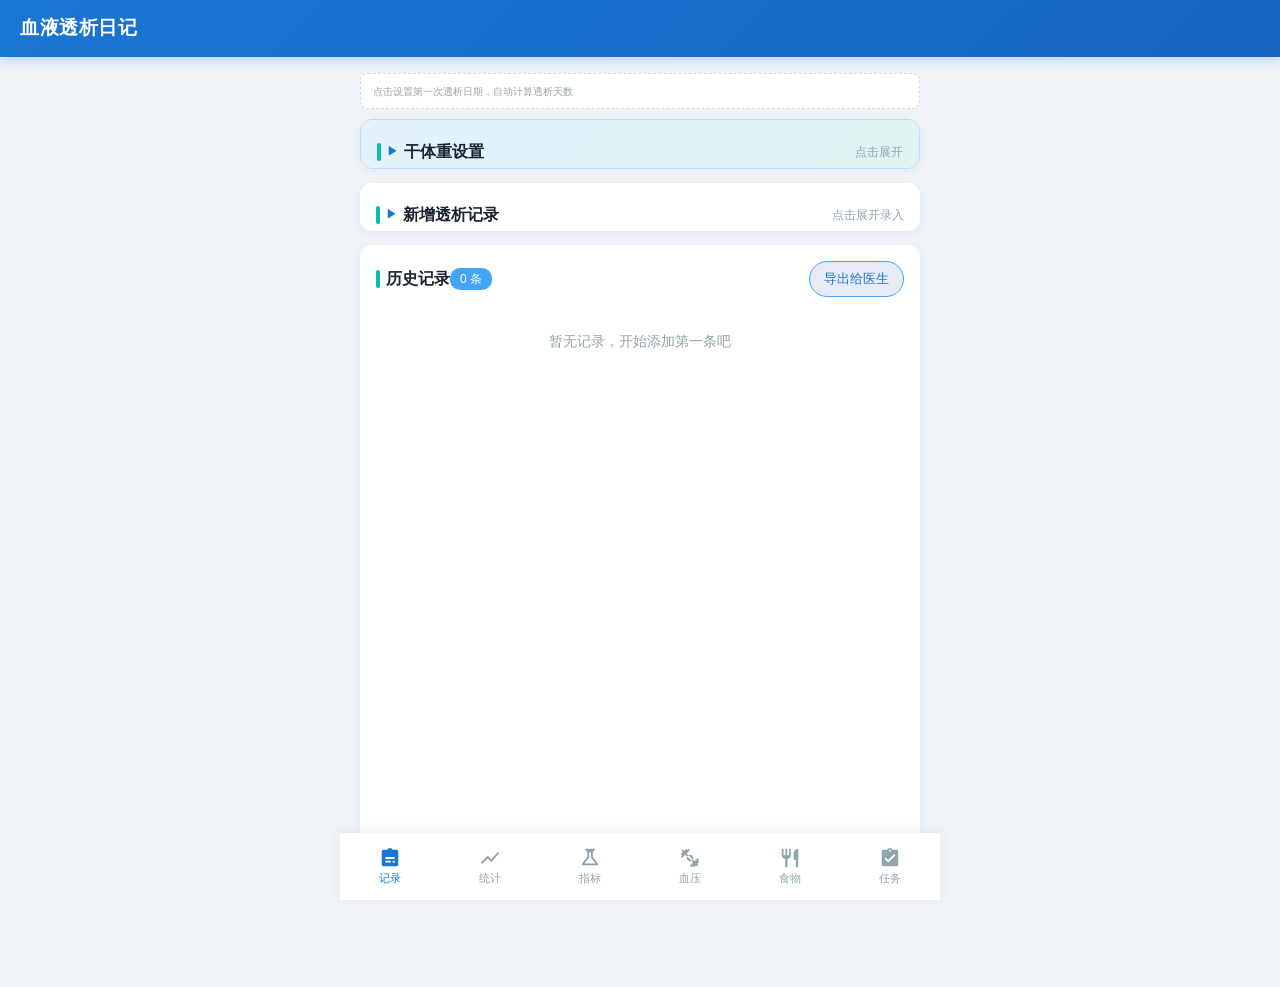
==== commit 938166ae: "回滚: 移除门禁锁屏界面" ====
--- a/index.html
+++ b/index.html
@@ -16,54 +16,6 @@
     <script src="js/chart.umd.min.js" defer></script>
 </head>
 <body>
-    <!-- 访问门禁（密码锁 + 设备绑定） -->
-    <div id="gateOverlay" class="gate-overlay" style="display:none;">
-        <!-- 锁屏：输入密码 -->
-        <div id="gateLock" class="gate-box">
-            <div class="gate-icon">🔒</div>
-            <h2 class="gate-title">透析日记</h2>
-            <p class="gate-sub">此工作台为私人使用，请输入访问密码</p>
-            <input type="password" id="gatePass" class="gate-input" placeholder="访问密码" autocomplete="current-password" inputmode="text">
-            <label class="gate-remember">
-                <input type="checkbox" id="gateRemember" checked>
-                <span>记住本设备 30 天</span>
-            </label>
-            <button id="gateSubmit" class="gate-btn">进 入</button>
-            <p id="gateLockTip" class="gate-tip"></p>
-            <!-- 恢复码转移授权（设备满时显示） -->
-            <div id="gateRecovery" class="gate-recovery hidden">
-                <div class="gate-recovery-divider"></div>
-                <p class="gate-recovery-title">使用恢复码转移授权</p>
-                <input type="text" id="gateRecInput" class="gate-input gate-input-sm" placeholder="XXXX-XXXX-XXXX-XXXX" autocapitalize="characters" autocomplete="off">
-                <button id="gateRecBtn" class="gate-btn gate-btn-plain">恢复本设备</button>
-            </div>
-        </div>
-
-        <!-- 首次使用：设置密码 -->
-        <div id="gateSetup" class="gate-box hidden">
-            <div class="gate-icon">🔑</div>
-            <h2 class="gate-title">设置访问密码</h2>
-            <p class="gate-sub">首次使用，请设置一个只有你知道的密码</p>
-            <input type="password" id="gateNewPass" class="gate-input" placeholder="设置密码（至少 4 位）" autocomplete="new-password">
-            <input type="password" id="gateNewPass2" class="gate-input" placeholder="再次输入确认" autocomplete="new-password">
-            <button id="gateSetupBtn" class="gate-btn">确 定</button>
-            <p id="gateSetupTip" class="gate-tip"></p>
-            <p class="gate-note">密码仅保存在本机，不上传任何服务器</p>
-        </div>
-
-        <!-- 设置成功：展示恢复码（只显示这一次） -->
-        <div id="gateDone" class="gate-box hidden">
-            <div class="gate-icon">🛡️</div>
-            <h2 class="gate-title">设置成功</h2>
-            <p class="gate-sub">这是你的<b>恢复码</b>，换新手机时凭它转移授权。<br><b style="color:var(--danger)">只显示这一次，请立即截图保存！</b></p>
-            <div id="gateRecCode" class="gate-rec-code"></div>
-            <button id="gateDoneBtn" class="gate-btn">我已保存，进入</button>
-            <p class="gate-note">建议截图后存到相册的加密相簿或备忘录</p>
-        </div>
-
-        <div id="gateApp" class="hidden"></div>
-    </div>
-
     <!-- 顶部标题栏 -->
     <header class="app-header">
         <h1>血液透析日记</h1>
@@ -507,7 +459,6 @@
     <script src="js/metrics.js" defer></script>
     <script src="js/records.js" defer></script>
     <script src="js/stats.js" defer></script>
-    <script src="js/gate.js" defer></script>
     <script src="js/app.js" defer></script>
 </body>
 </html>
--- a/css/style.css
+++ b/css/style.css
@@ -2531,3 +2531,197 @@
     line-height: 1.45;
     word-break: break-word;
 }
+
+/* ===== 访问门禁（密码锁 + 设备绑定） ===== */
+.gate-overlay {
+    position: fixed;
+    inset: 0;
+    z-index: 9999;
+    display: flex;
+    align-items: center;
+    justify-content: center;
+    padding: 24px;
+    background: linear-gradient(160deg, #1A2332 0%, #1976D2 100%);
+    transition: opacity .3s ease;
+}
+
+.gate-overlay.gate-hidden {
+    opacity: 0;
+    pointer-events: none;
+}
+
+.gate-box {
+    width: 100%;
+    max-width: 340px;
+    background: #FFFFFF;
+    border-radius: 20px;
+    padding: 30px 24px 24px;
+    box-shadow: 0 16px 48px rgba(0, 0, 0, .28);
+    text-align: center;
+    animation: gatePop .32s cubic-bezier(.2, .9, .3, 1.2);
+}
+
+@keyframes gatePop {
+    from { opacity: 0; transform: translateY(14px) scale(.97); }
+    to { opacity: 1; transform: none; }
+}
+
+.gate-icon {
+    font-size: 40px;
+    line-height: 1;
+    margin-bottom: 12px;
+}
+
+.gate-title {
+    font-size: 19px;
+    font-weight: 700;
+    color: var(--text);
+    margin-bottom: 6px;
+}
+
+.gate-sub {
+    font-size: 13px;
+    color: var(--text-secondary);
+    margin-bottom: 20px;
+    line-height: 1.5;
+}
+
+.gate-input {
+    display: block;
+    width: 100%;
+    padding: 13px 15px;
+    margin-bottom: 12px;
+    font-size: 16px; /* 16px 防 iOS 自动放大 */
+    font-family: inherit;
+    color: var(--text);
+    background: #F5F8FB;
+    border: 1.5px solid var(--border);
+    border-radius: 12px;
+    outline: none;
+    transition: border-color .18s, background .18s;
+    -webkit-appearance: none;
+    appearance: none;
+}
+
+.gate-input:focus {
+    border-color: var(--primary);
+    background: #FFFFFF;
+}
+
+.gate-input:disabled {
+    opacity: .55;
+}
+
+.gate-remember {
+    display: flex;
+    align-items: center;
+    justify-content: center;
+    gap: 7px;
+    font-size: 13px;
+    color: var(--text-secondary);
+    margin: 2px 0 16px;
+    cursor: pointer;
+    user-select: none;
+}
+
+.gate-remember input {
+    width: 16px;
+    height: 16px;
+    accent-color: var(--primary);
+    cursor: pointer;
+}
+
+.gate-btn {
+    display: block;
+    width: 100%;
+    padding: 13px;
+    font-size: 16px;
+    font-weight: 600;
+    letter-spacing: 2px;
+    font-family: inherit;
+    color: #FFFFFF;
+    background: linear-gradient(135deg, var(--primary), var(--primary-dark));
+    border: none;
+    border-radius: 12px;
+    cursor: pointer;
+    transition: opacity .18s, transform .12s;
+    -webkit-tap-highlight-color: transparent;
+}
+
+.gate-btn:active {
+    transform: scale(.98);
+}
+
+.gate-btn:disabled {
+    opacity: .5;
+    cursor: not-allowed;
+    transform: none;
+}
+
+.gate-tip {
+    min-height: 18px;
+    margin-top: 12px;
+    font-size: 13px;
+    color: var(--text-secondary);
+}
+
+.gate-tip-err {
+    color: var(--danger);
+}
+
+.gate-note {
+    margin-top: 14px;
+    font-size: 11px;
+    color: var(--text-light);
+}
+
+.hidden {
+    display: none !important;
+}
+
+/* 门禁：恢复码与恢复区 */
+.gate-rec-code {
+    font-family: 'SF Mono', Menlo, Consolas, monospace;
+    font-size: 19px;
+    font-weight: 700;
+    letter-spacing: 1.5px;
+    color: var(--primary-dark);
+    background: #EDF4FC;
+    border: 1.5px dashed var(--primary-light);
+    border-radius: 12px;
+    padding: 14px 10px;
+    margin-bottom: 18px;
+    user-select: all;
+    -webkit-user-select: all;
+}
+
+.gate-recovery {
+    margin-top: 4px;
+}
+
+.gate-recovery-divider {
+    height: 1px;
+    background: var(--border);
+    margin: 14px 0 12px;
+}
+
+.gate-recovery-title {
+    font-size: 12.5px;
+    color: var(--text-secondary);
+    margin-bottom: 10px;
+}
+
+.gate-input-sm {
+    font-size: 16px;
+    text-align: center;
+    letter-spacing: 1px;
+    padding: 11px 12px;
+    margin-bottom: 10px;
+}
+
+.gate-btn-plain {
+    background: #FFFFFF;
+    color: var(--primary);
+    border: 1.5px solid var(--primary);
+    letter-spacing: 1px;
+}
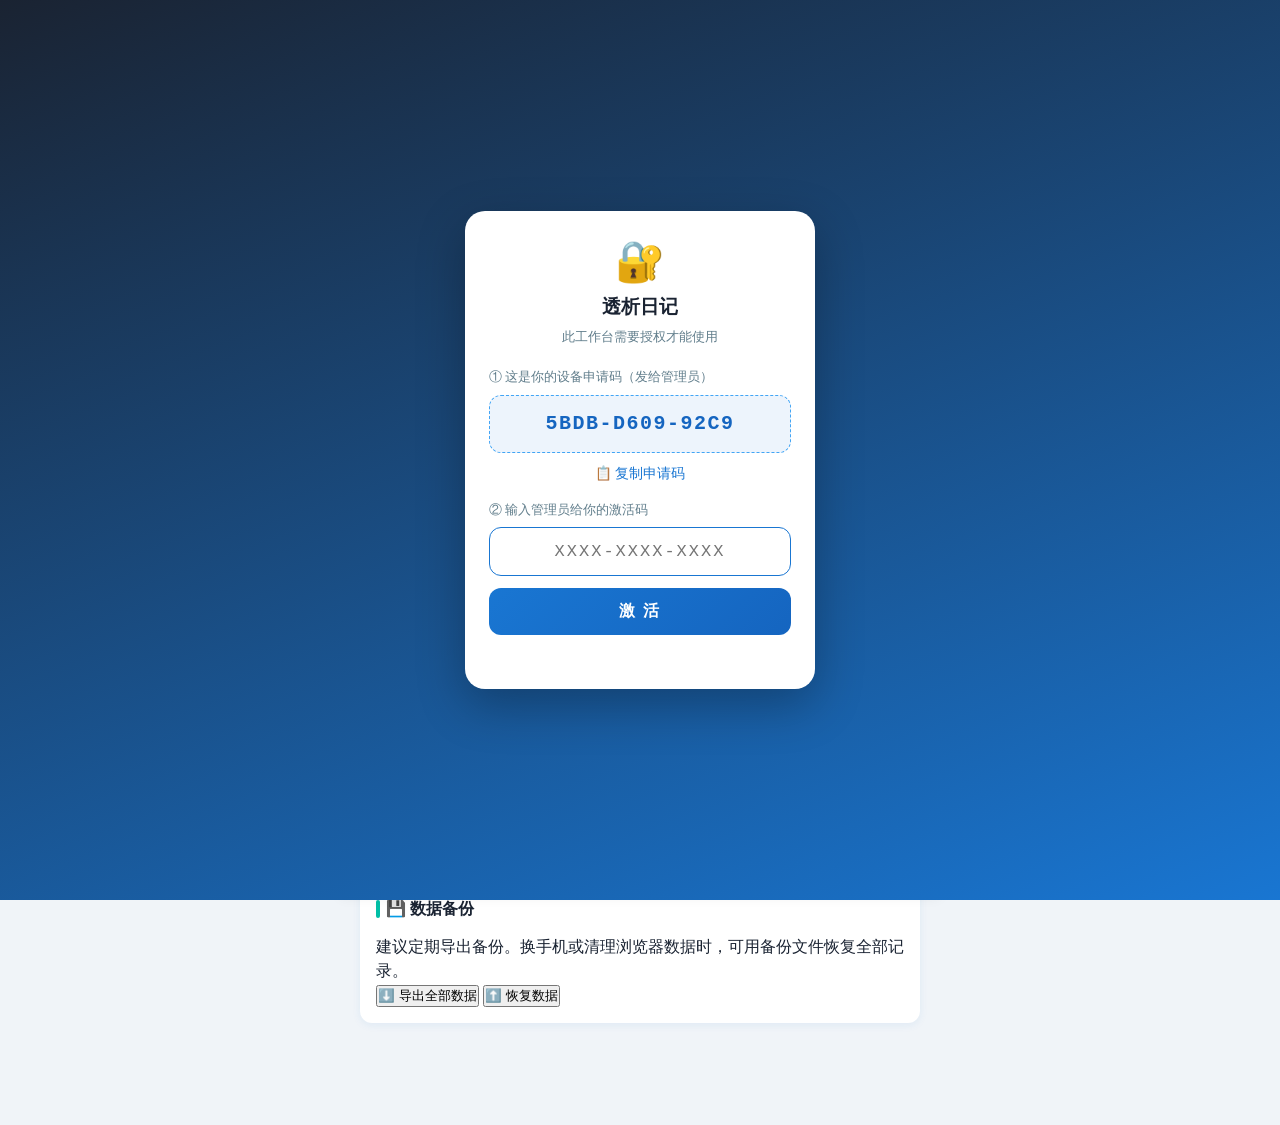
==== commit cf5cde17: "记录页新增数据备份卡片: 导出/恢复按钮" ====
--- a/index.html
+++ b/index.html
@@ -16,6 +16,22 @@
     <script src="js/chart.umd.min.js" defer></script>
 </head>
 <body>
+    <!-- 授权激活（一码一设备） -->
+    <div id="actOverlay" class="act-overlay" style="display:none;">
+        <div id="actBox" class="act-box">
+            <div class="act-icon">🔐</div>
+            <h2 class="act-title">透析日记</h2>
+            <p class="act-sub">此工作台需要授权才能使用</p>
+            <p class="act-label">① 这是你的设备申请码（发给管理员）</p>
+            <div id="actReqCode" class="act-req-code">…</div>
+            <button id="actCopyReq" class="act-copy-btn">📋 复制申请码</button>
+            <p class="act-label">② 输入管理员给你的激活码</p>
+            <input type="text" id="actInput" class="act-input" placeholder="XXXX-XXXX-XXXX" autocapitalize="characters" autocomplete="off" spellcheck="false">
+            <button id="actSubmit" class="act-btn">激 活</button>
+            <p id="actTip" class="act-tip"></p>
+        </div>
+    </div>
+
     <!-- 顶部标题栏 -->
     <header class="app-header">
         <h1>血液透析日记</h1>
@@ -136,6 +152,18 @@
                     <p class="empty-hint">暂无记录，开始添加第一条吧</p>
                 </div>
             </div>
+
+            <!-- 数据备份与恢复 -->
+            <div class="card backup-card">
+                <h2 class="card-title">💾 数据备份</h2>
+                <p class="backup-hint">建议定期导出备份。换手机或清理浏览器数据时，可用备份文件恢复全部记录。</p>
+                <div class="backup-actions">
+                    <button type="button" id="backupBtn" class="btn-backup">⬇️ 导出全部数据</button>
+                    <button type="button" id="restoreBtn" class="btn-restore">⬆️ 恢复数据</button>
+                </div>
+                <input type="file" id="restoreFile" accept=".json,application/json" style="display:none">
+                <p class="backup-status" id="backupStatus"></p>
+            </div>
         </section>
 
         <!-- Tab 2: 统计 -->
@@ -459,6 +487,8 @@
     <script src="js/metrics.js" defer></script>
     <script src="js/records.js" defer></script>
     <script src="js/stats.js" defer></script>
+    <script src="js/backup.js" defer></script>
+    <script src="js/activation.js" defer></script>
     <script src="js/app.js" defer></script>
 </body>
 </html>
--- a/css/style.css
+++ b/css/style.css
@@ -2532,8 +2532,8 @@
     word-break: break-word;
 }
 
-/* ===== 访问门禁（密码锁 + 设备绑定） ===== */
-.gate-overlay {
+/* ===== 授权激活（一码一设备） ===== */
+.act-overlay {
     position: fixed;
     inset: 0;
     z-index: 9999;
@@ -2544,55 +2544,45 @@
     background: linear-gradient(160deg, #1A2332 0%, #1976D2 100%);
     transition: opacity .3s ease;
 }
-
-.gate-overlay.gate-hidden {
-    opacity: 0;
-    pointer-events: none;
-}
-
-.gate-box {
+.act-overlay.act-hidden { opacity: 0; pointer-events: none; }
+
+.act-box {
     width: 100%;
-    max-width: 340px;
+    max-width: 350px;
     background: #FFFFFF;
     border-radius: 20px;
     padding: 30px 24px 24px;
     box-shadow: 0 16px 48px rgba(0, 0, 0, .28);
     text-align: center;
-    animation: gatePop .32s cubic-bezier(.2, .9, .3, 1.2);
-}
-
-@keyframes gatePop {
+    animation: actPop .32s cubic-bezier(.2, .9, .3, 1.2);
+    max-height: 88vh;
+    overflow-y: auto;
+}
+@keyframes actPop {
     from { opacity: 0; transform: translateY(14px) scale(.97); }
     to { opacity: 1; transform: none; }
 }
-
-.gate-icon {
-    font-size: 40px;
-    line-height: 1;
-    margin-bottom: 12px;
-}
-
-.gate-title {
-    font-size: 19px;
-    font-weight: 700;
-    color: var(--text);
-    margin-bottom: 6px;
-}
-
-.gate-sub {
-    font-size: 13px;
-    color: var(--text-secondary);
-    margin-bottom: 20px;
-    line-height: 1.5;
-}
-
-.gate-input {
+.act-shake { animation: actShake .4s; }
+@keyframes actShake {
+    0%, 100% { transform: translateX(0); }
+    20%, 60% { transform: translateX(-8px); }
+    40%, 80% { transform: translateX(8px); }
+}
+
+.act-icon { font-size: 40px; line-height: 1; margin-bottom: 12px; }
+.act-title { font-size: 19px; font-weight: 700; color: var(--text); margin-bottom: 6px; }
+.act-sub { font-size: 13px; color: var(--text-secondary); margin-bottom: 20px; line-height: 1.6; }
+.act-label { font-size: 12.5px; color: var(--text-secondary); text-align: left; margin-bottom: 8px; }
+
+.act-input {
     display: block;
     width: 100%;
-    padding: 13px 15px;
+    padding: 14px 15px;
     margin-bottom: 12px;
-    font-size: 16px; /* 16px 防 iOS 自动放大 */
-    font-family: inherit;
+    font-size: 17px;
+    letter-spacing: 2px;
+    text-align: center;
+    font-family: 'SF Mono', Menlo, Consolas, monospace;
     color: var(--text);
     background: #F5F8FB;
     border: 1.5px solid var(--border);
@@ -2602,39 +2592,13 @@
     -webkit-appearance: none;
     appearance: none;
 }
-
-.gate-input:focus {
-    border-color: var(--primary);
-    background: #FFFFFF;
-}
-
-.gate-input:disabled {
-    opacity: .55;
-}
-
-.gate-remember {
-    display: flex;
-    align-items: center;
-    justify-content: center;
-    gap: 7px;
-    font-size: 13px;
-    color: var(--text-secondary);
-    margin: 2px 0 16px;
-    cursor: pointer;
-    user-select: none;
-}
-
-.gate-remember input {
-    width: 16px;
-    height: 16px;
-    accent-color: var(--primary);
-    cursor: pointer;
-}
-
-.gate-btn {
+.act-input:focus { border-color: var(--primary); background: #FFFFFF; }
+
+.act-btn {
     display: block;
     width: 100%;
     padding: 13px;
+    margin-top: 10px;
     font-size: 16px;
     font-weight: 600;
     letter-spacing: 2px;
@@ -2647,81 +2611,78 @@
     transition: opacity .18s, transform .12s;
     -webkit-tap-highlight-color: transparent;
 }
-
-.gate-btn:active {
-    transform: scale(.98);
-}
-
-.gate-btn:disabled {
-    opacity: .5;
-    cursor: not-allowed;
-    transform: none;
-}
-
-.gate-tip {
-    min-height: 18px;
-    margin-top: 12px;
+.act-btn:active { transform: scale(.98); }
+
+.act-btn-plain {
+    background: #FFFFFF;
+    color: var(--primary);
+    border: 1.5px solid var(--primary);
+    letter-spacing: 1px;
+}
+
+.act-tip { min-height: 18px; margin-top: 12px; font-size: 13px; color: var(--text-secondary); }
+.act-tip-err { color: var(--danger); }
+.act-tip-ok { color: var(--success); }
+
+.act-code-list {
+    display: flex;
+    flex-wrap: wrap;
+    gap: 6px;
+    margin-bottom: 12px;
+    max-height: 190px;
+    overflow-y: auto;
+    padding: 4px;
+}
+.act-code-chip {
+    font-family: 'SF Mono', Menlo, Consolas, monospace;
+    font-size: 12.5px;
+    background: #EDF4FC;
+    color: var(--primary-dark);
+    border: 1px solid #CFE0F5;
+    border-radius: 7px;
+    padding: 5px 8px;
+    white-space: nowrap;
+}
+.act-empty { font-size: 13px; color: var(--text-light); padding: 8px; width: 100%; }
+
+.act-copy-area {
+    width: 100%;
+    font-family: 'SF Mono', Menlo, Consolas, monospace;
     font-size: 13px;
-    color: var(--text-secondary);
-}
-
-.gate-tip-err {
-    color: var(--danger);
-}
-
-.gate-note {
-    margin-top: 14px;
-    font-size: 11px;
-    color: var(--text-light);
-}
-
-.hidden {
-    display: none !important;
-}
-
-/* 门禁：恢复码与恢复区 */
-.gate-rec-code {
+    padding: 10px;
+    border: 1px solid var(--border);
+    border-radius: 10px;
+    margin-bottom: 10px;
+    resize: vertical;
+    color: var(--text);
+    background: #F5F8FB;
+}
+
+/* 激活页：申请码展示 */
+.act-req-code {
     font-family: 'SF Mono', Menlo, Consolas, monospace;
-    font-size: 19px;
+    font-size: 20px;
     font-weight: 700;
     letter-spacing: 1.5px;
     color: var(--primary-dark);
     background: #EDF4FC;
     border: 1.5px dashed var(--primary-light);
     border-radius: 12px;
-    padding: 14px 10px;
-    margin-bottom: 18px;
+    padding: 13px 10px;
+    margin-bottom: 8px;
     user-select: all;
     -webkit-user-select: all;
 }
 
-.gate-recovery {
-    margin-top: 4px;
-}
-
-.gate-recovery-divider {
-    height: 1px;
-    background: var(--border);
-    margin: 14px 0 12px;
-}
-
-.gate-recovery-title {
-    font-size: 12.5px;
-    color: var(--text-secondary);
-    margin-bottom: 10px;
-}
-
-.gate-input-sm {
-    font-size: 16px;
-    text-align: center;
-    letter-spacing: 1px;
-    padding: 11px 12px;
-    margin-bottom: 10px;
-}
-
-.gate-btn-plain {
-    background: #FFFFFF;
+.act-copy-btn {
+    display: inline-block;
+    background: none;
+    border: none;
     color: var(--primary);
-    border: 1.5px solid var(--primary);
-    letter-spacing: 1px;
-}
+    font-size: 13.5px;
+    font-family: inherit;
+    padding: 4px 10px;
+    margin-bottom: 14px;
+    cursor: pointer;
+    -webkit-tap-highlight-color: transparent;
+}
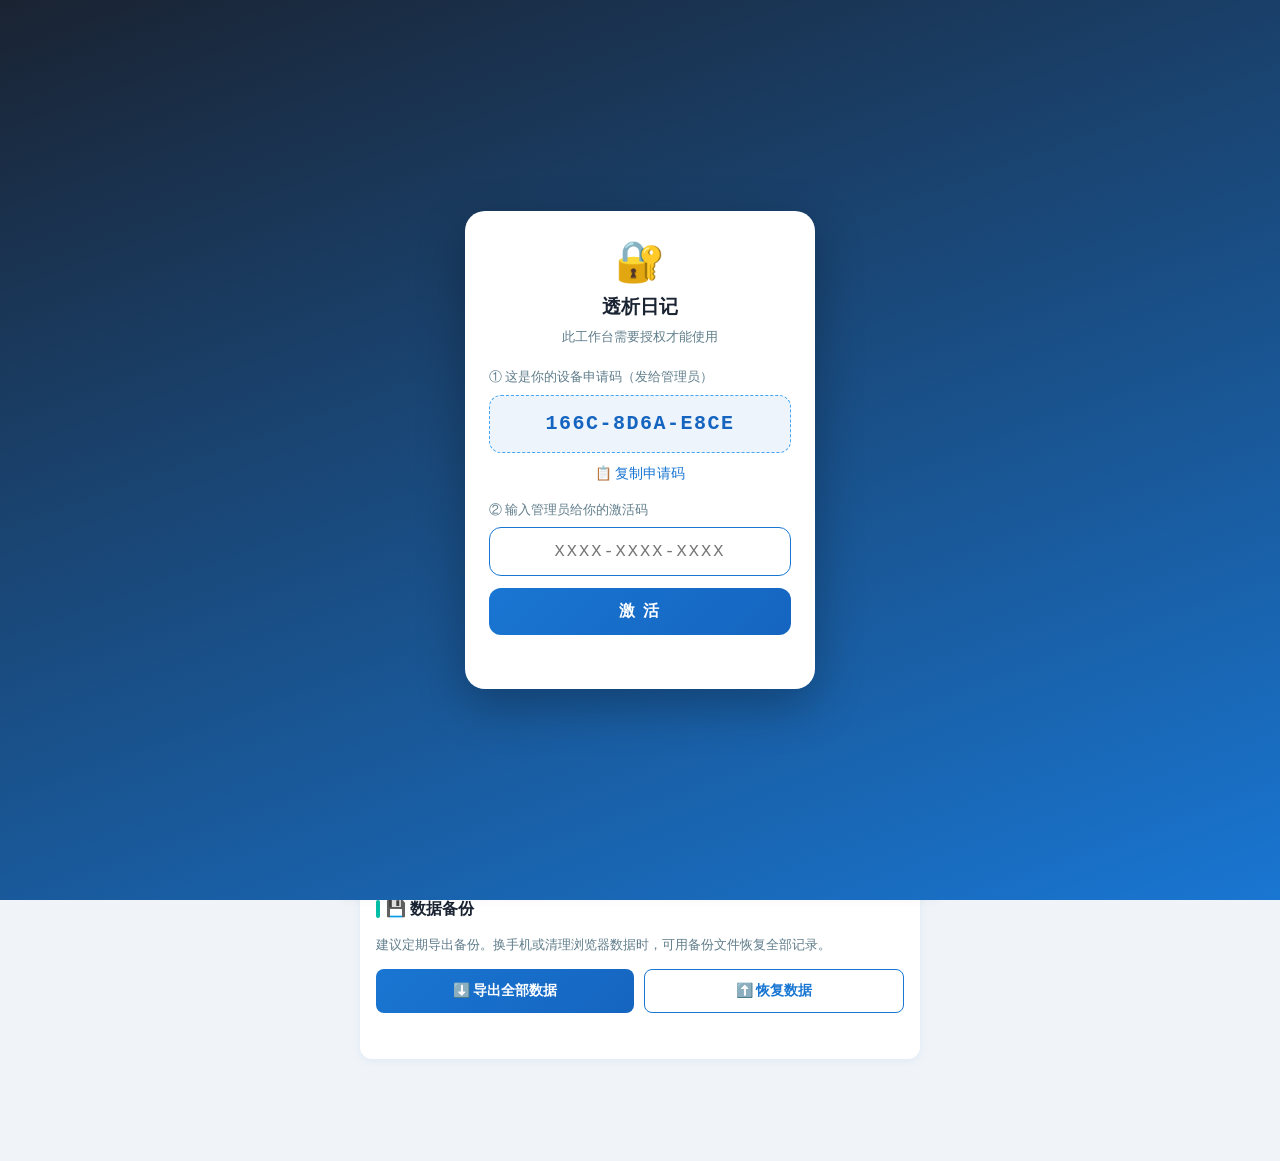
==== commit 9a89d637: "图标: 页面引用新版透字图标" ====
--- a/index.html
+++ b/index.html
@@ -9,7 +9,9 @@
     <meta name="apple-mobile-web-app-status-bar-style" content="default">
     <meta name="apple-mobile-web-app-title" content="透析日记">
     <link rel="manifest" href="manifest.json">
+    <link rel="apple-touch-icon" sizes="180x180" href="icons/icon-192.png">
     <link rel="apple-touch-icon" href="icons/icon-192.png">
+    <link rel="icon" type="image/png" sizes="192x192" href="icons/icon-192.png">
     <link rel="icon" type="image/svg+xml" href="icons/favicon.svg">
     <title>血液透析日记</title>
     <link rel="stylesheet" href="css/style.css">
--- a/css/style.css
+++ b/css/style.css
@@ -2686,3 +2686,67 @@
     cursor: pointer;
     -webkit-tap-highlight-color: transparent;
 }
+
+/* ===== 数据备份卡片 ===== */
+.backup-card {
+    margin-top: 12px;
+}
+
+.backup-hint {
+    font-size: 13px;
+    color: var(--text-secondary);
+    line-height: 1.6;
+    margin-bottom: 14px;
+}
+
+.backup-actions {
+    display: flex;
+    gap: 10px;
+}
+
+.btn-backup,
+.btn-restore {
+    flex: 1 1 0;
+    min-width: 0;
+    padding: 12px 8px;
+    font-size: 14px;
+    font-weight: 600;
+    font-family: inherit;
+    border-radius: var(--radius-sm);
+    cursor: pointer;
+    transition: opacity .18s, transform .12s;
+    -webkit-tap-highlight-color: transparent;
+}
+
+.btn-backup {
+    color: #fff;
+    background: linear-gradient(135deg, var(--primary), var(--primary-dark));
+    border: none;
+}
+
+.btn-restore {
+    color: var(--primary);
+    background: #fff;
+    border: 1.5px solid var(--primary);
+}
+
+.btn-backup:active,
+.btn-restore:active {
+    transform: scale(.98);
+}
+
+.backup-status {
+    min-height: 18px;
+    margin-top: 12px;
+    font-size: 13px;
+    color: var(--text-secondary);
+    line-height: 1.5;
+}
+
+.backup-status-ok {
+    color: var(--success);
+}
+
+.backup-status-err {
+    color: var(--danger);
+}
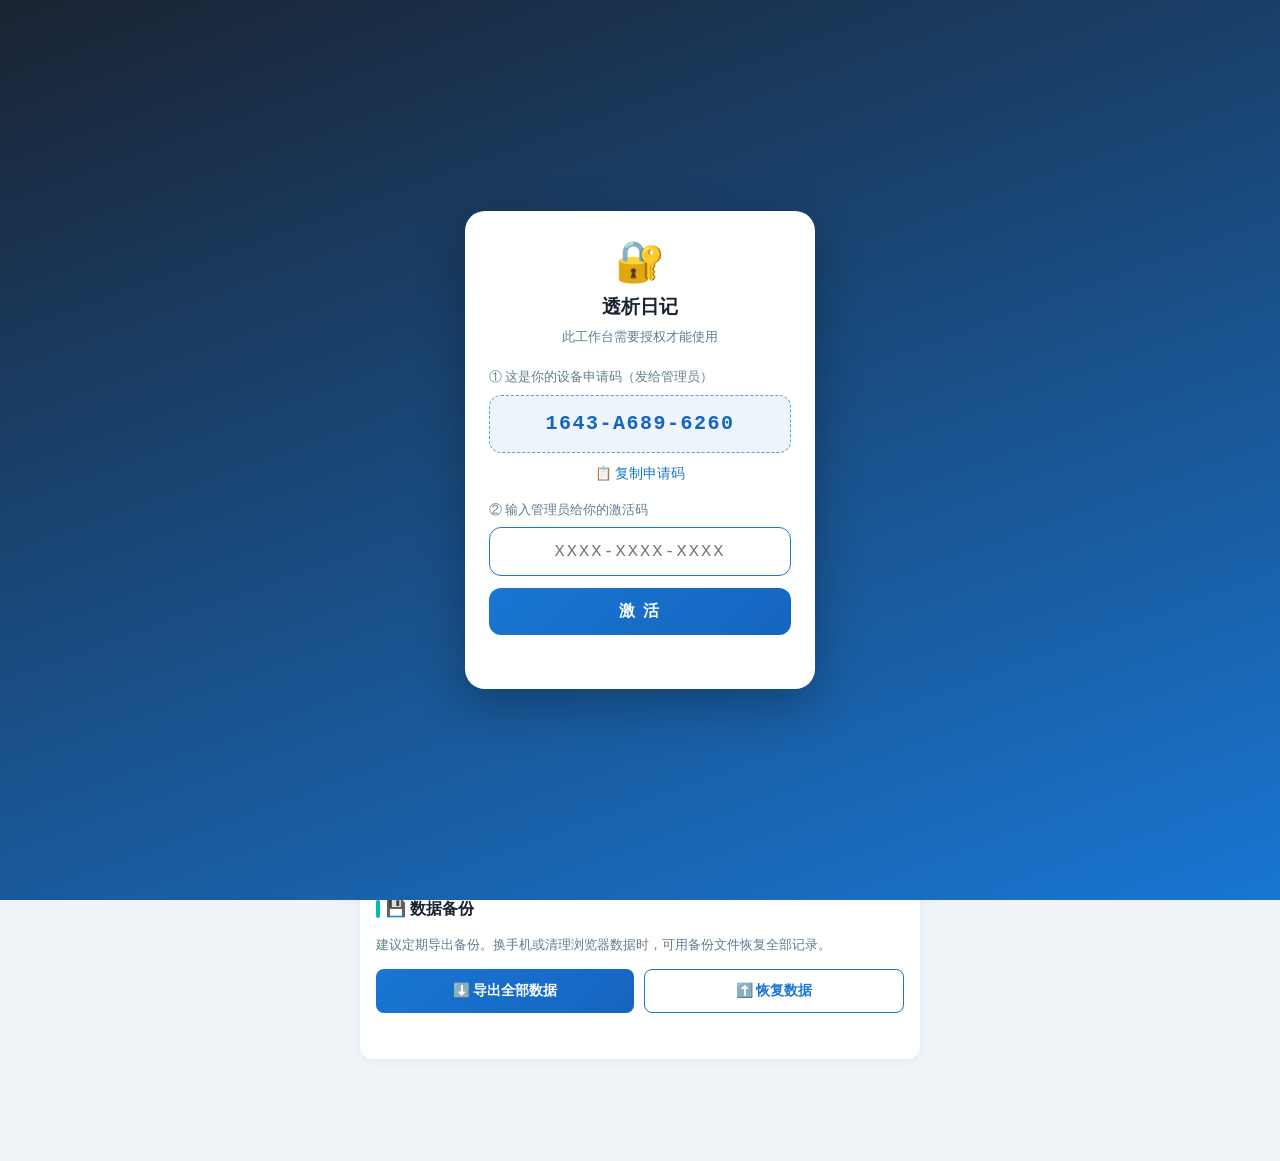
==== commit 409b5184: "新增: 超滤量字段（自动计算UI）" ====
--- a/index.html
+++ b/index.html
@@ -109,6 +109,14 @@
                             <label for="clothesWeight">衣服重量 (kg) <small style="font-weight:400;color:var(--text-light)">选填，用于扣除计算涨水率</small></label>
                             <input type="number" id="clothesWeight" step="0.1" min="0" max="20" placeholder="如: 1.5" inputmode="decimal" enterkeyhint="next">
                         </div>
+                        <div class="form-row">
+                            <label>超滤量 (mL) <small style="font-weight:400;color:var(--text-light)">自动计算 = 透前体重 − 衣服 − 干体重</small></label>
+                            <div class="uf-auto-box" id="ufAutoBox">
+                                <span class="uf-value" id="ufValue">—</span>
+                                <span class="uf-unit" id="ufUnit">mL</span>
+                            </div>
+                        </div>
+                        <p class="uf-hint" id="ufHint"></p>
                         <div class="form-row">
                             <label for="postWeight">透后体重 (kg) <small style="font-weight:400;color:var(--text-light)">选填，下机后补填</small></label>
                             <input type="number" id="postWeight" step="0.1" min="20" max="200" placeholder="下机后填写" inputmode="decimal" enterkeyhint="next">
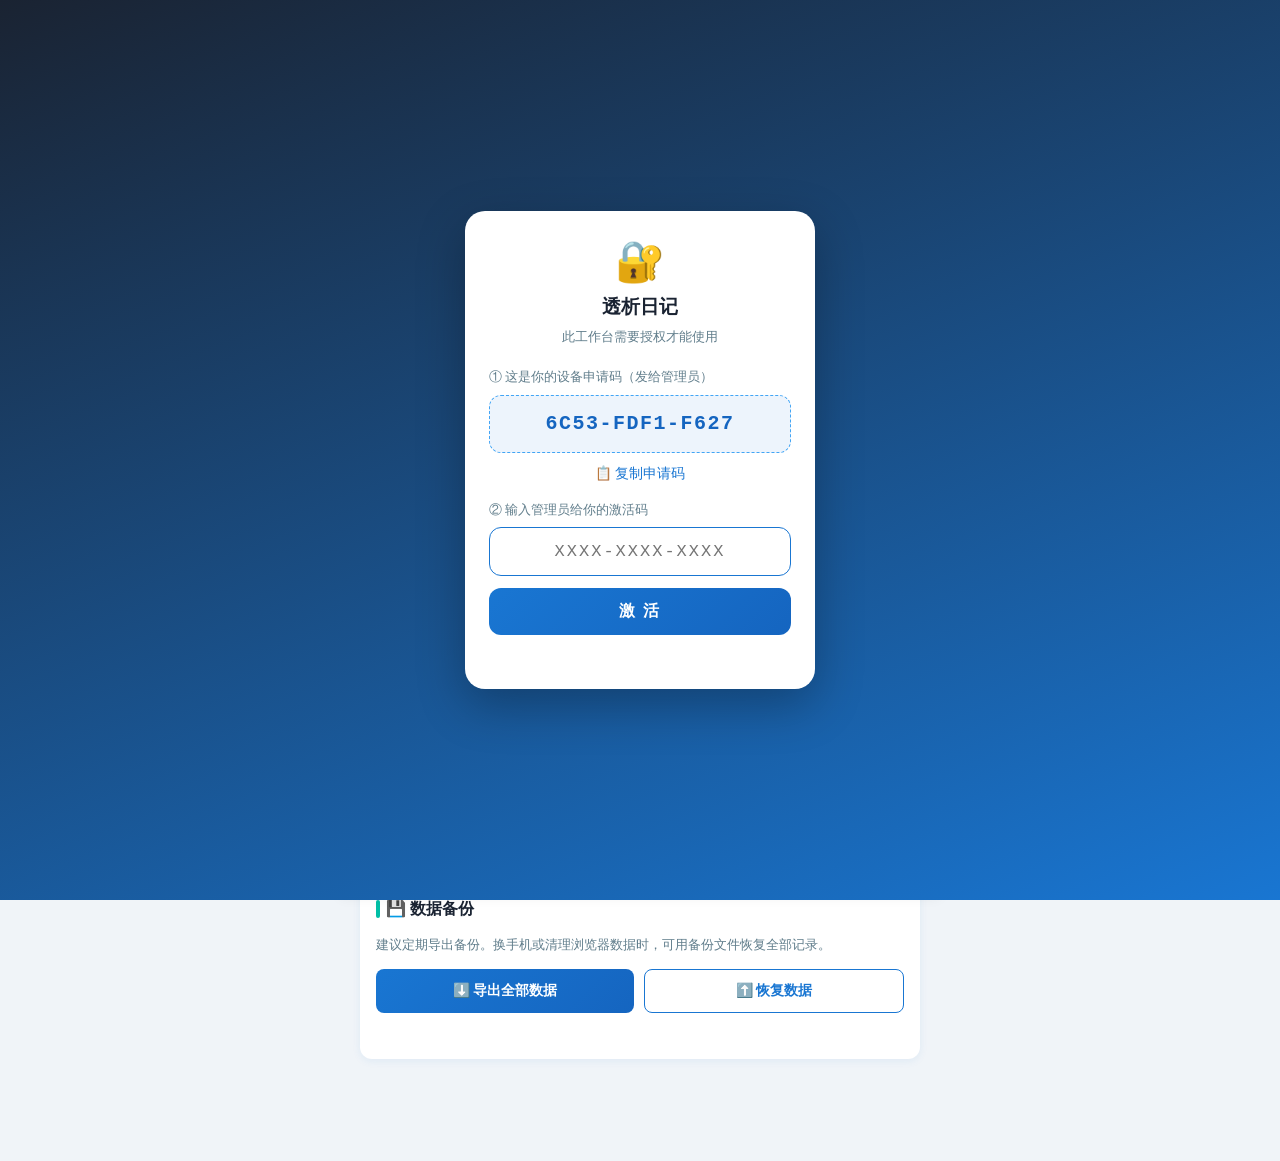
==== commit 26a3d5a8: "食物数据审计修正：档位/分类/重名清理 v65" ====
--- a/index.html
+++ b/index.html
@@ -122,10 +122,6 @@
                             <input type="number" id="postWeight" step="0.1" min="20" max="200" placeholder="下机后填写" inputmode="decimal" enterkeyhint="next">
                         </div>
                         <div class="form-row">
-                            <label for="fluidRemoved">减水量 (mL) <small style="font-weight:400;color:var(--text-light)">选填，下机后补填</small></label>
-                            <input type="number" id="fluidRemoved" step="50" min="0" max="5000" placeholder="下机后填写" inputmode="numeric" enterkeyhint="next">
-                        </div>
-                        <div class="form-row">
                             <label>透析症状 <small style="font-weight:400;color:var(--text-light)">选填，点击选择</small></label>
                             <div class="symptom-tags" id="symptomTags">
                                 <button type="button" class="symptom-tag" data-symptom="抽筋">抽筋</button>
@@ -144,7 +140,7 @@
                             <label for="notes">备注</label>
                             <textarea id="notes" rows="2" placeholder="如有不适症状等可记录" enterkeyhint="done"></textarea>
                         </div>
-                        <p class="form-tip">💡 可先保存透前数据，下机后再编辑补填透后体重和减水量</p>
+                        <p class="form-tip">💡 可先保存透前数据，下机后再编辑补填透后体重</p>
                         <button type="submit" class="btn-primary">保存记录</button>
                         <button type="button" id="cancelEditBtn" class="btn-cancel hidden">取消编辑</button>
                     </form>
@@ -194,8 +190,8 @@
                     <span class="stat-label">本月透析</span>
                 </div>
                 <div class="stat-card">
-                    <span class="stat-value" id="monthAvgFluid">0 mL</span>
-                    <span class="stat-label">平均减水</span>
+                    <span class="stat-value" id="monthAvgFluid">0 L</span>
+                    <span class="stat-label">平均超滤量</span>
                 </div>
                 <div class="stat-card">
                     <span class="stat-value" id="monthAvgGainRate">—</span>
@@ -211,9 +207,9 @@
                 </div>
             </div>
 
-            <!-- 减水量趋势 -->
-            <div class="card">
-                <h2 class="card-title">减水量趋势</h2>
+            <!-- 超滤量趋势 -->
+            <div class="card">
+                <h2 class="card-title">超滤量趋势</h2>
                 <div class="chart-container">
                     <canvas id="fluidChart"></canvas>
                 </div>
--- a/css/style.css
+++ b/css/style.css
@@ -268,6 +268,53 @@
 .gain-rate-hint.warning { color: var(--warning); }
 .gain-rate-hint.danger { color: var(--danger); }
 
+/* 超滤量自动计算显示框 */
+.uf-auto-box {
+    display: flex;
+    align-items: baseline;
+    gap: 6px;
+    padding: 10px 14px;
+    background: linear-gradient(135deg, #E3F2FD 0%, #E8F5E9 100%);
+    border: 1px solid #BBDEFB;
+    border-radius: 10px;
+    min-height: 44px;
+}
+
+.uf-value {
+    font-size: 22px;
+    font-weight: 700;
+    color: var(--primary);
+    letter-spacing: 0.3px;
+    font-variant-numeric: tabular-nums;
+}
+
+.uf-value.uf-value-normal { color: var(--success); }
+.uf-value.uf-value-warning { color: var(--warning); }
+.uf-value.uf-value-danger { color: var(--danger); }
+
+.uf-unit {
+    font-size: 13px;
+    color: var(--text-light);
+    font-weight: 500;
+}
+
+.uf-hint {
+    font-size: 12px;
+    color: var(--text-light);
+    margin: -6px 0 10px 2px;
+    min-height: 16px;
+    line-height: 1.4;
+}
+
+.uf-hint-ok { color: var(--success); }
+.uf-hint-normal { color: var(--success); }
+.uf-hint-warning { color: var(--warning); }
+.uf-hint-danger { color: var(--danger); }
+.uf-hint-warn { color: var(--warning); }
+
+/* 记录卡片中的超滤量数值 */
+.record-data-value.uf { color: #0277BD; font-weight: 600; }
+
 /* 记录列表中的涨水率标签 */
 .gain-rate-tag {
     display: inline-block;
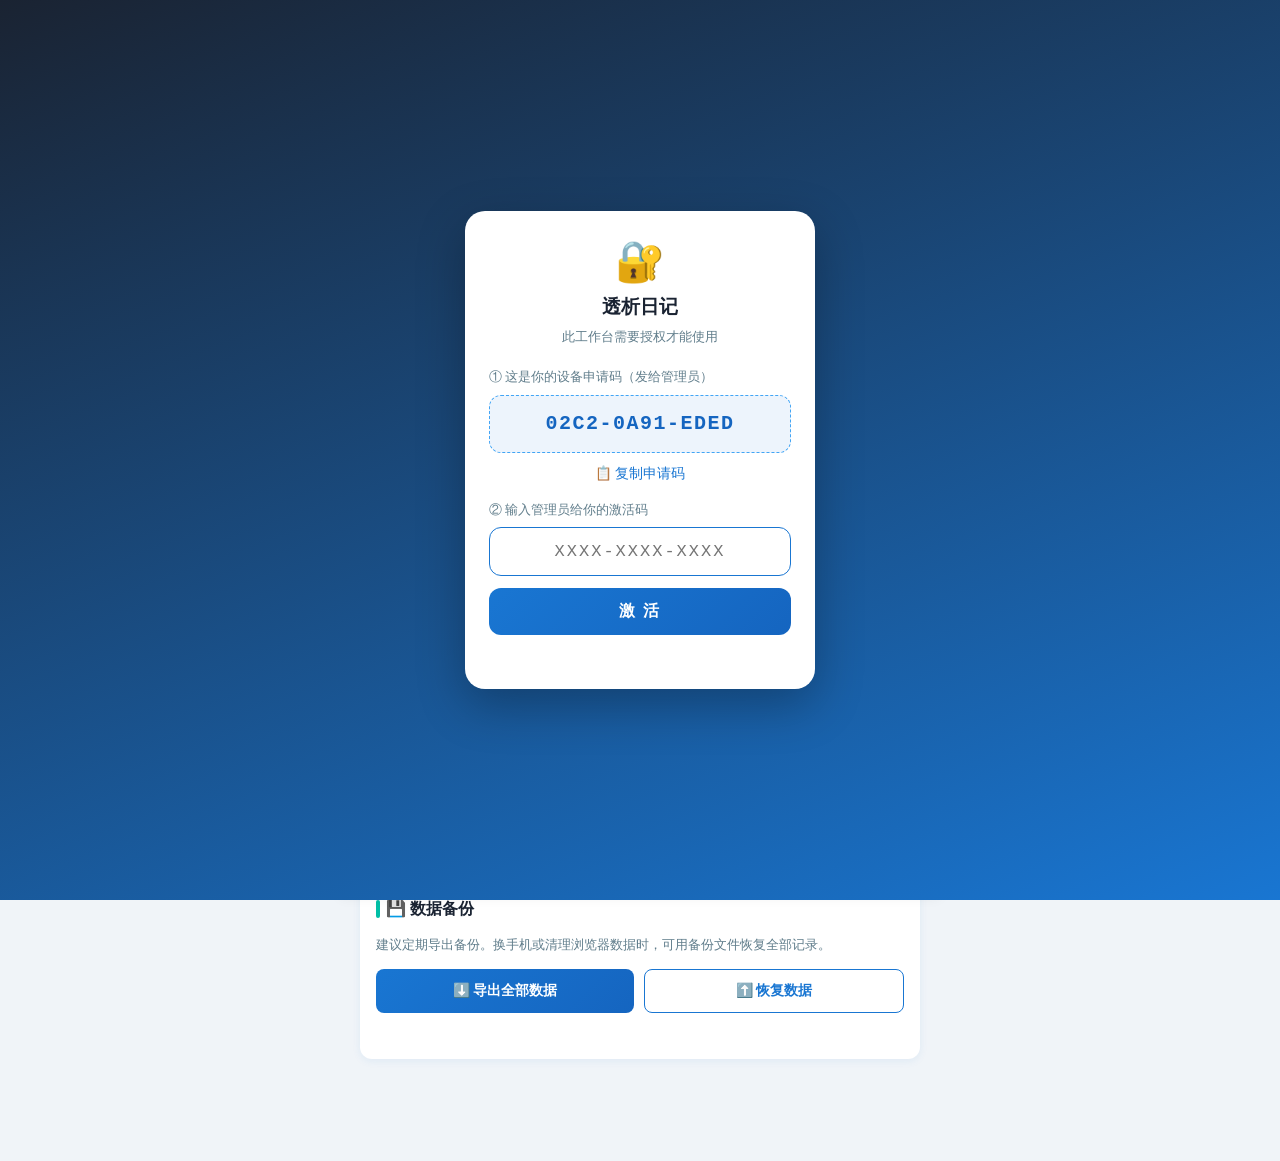
==== commit 5c482d17: "食物数据审计修正：档位/分类/重名清理 v65" ====
--- a/index.html
+++ b/index.html
@@ -298,6 +298,98 @@
                 </div>
                 <p class="metric-legend">🔴 偏高于目标范围　🟠 低于目标范围　↑↓ 相对上次检查的变化</p>
                 <p class="food-source">目标范围参考 KDOQI 指南及中国肾性贫血/CKD-MBD 诊疗指南（透析患者），仅供自我监测参考，具体以医生解读为准</p>
+            </div>
+
+            <!-- 透析充分性计算器（Kt/V） -->
+            <div class="card metric-form-card collapsed" id="ktvCard">
+                <h2 class="card-title metric-form-toggle" id="ktvTitle" onclick="MetricsManager.toggleKtv()">
+                    <span class="metric-toggle-icon" id="ktvIcon">▶</span>
+                    透析充分性计算（Kt/V）
+                    <small class="metric-toggle-tip">点击展开计算</small>
+                </h2>
+                <div class="metric-form-body" id="ktvBody" style="display:none">
+                    <p class="metric-hint">录入本次透析的化验与治疗参数，自动算出 Kt/V、URR 与是否达标</p>
+
+                    <p class="metric-group-label">方式一：导入本次透析记录（可选）</p>
+                    <div class="ktv-import-row">
+                        <select id="ktvRecordSelect" class="ktv-select">
+                            <option value="">选择一条透析记录自动带入</option>
+                        </select>
+                        <button type="button" class="btn-outline-small" onclick="MetricsManager.importFromRecord()">带入</button>
+                    </div>
+
+                    <p class="metric-group-label">血尿素氮（透前 / 透后）</p>
+                    <div class="metric-input-grid">
+                        <div class="metric-field">
+                            <label for="ktv_bunPre">透前 BUN <small>mmol/L</small></label>
+                            <input type="number" id="ktv_bunPre" step="0.01" min="1" max="80" placeholder="如 26.5" inputmode="decimal" enterkeyhint="next">
+                        </div>
+                        <div class="metric-field">
+                            <label for="ktv_bunPost">透后 BUN <small>mmol/L</small></label>
+                            <input type="number" id="ktv_bunPost" step="0.01" min="0.5" max="60" placeholder="如 7.2" inputmode="decimal" enterkeyhint="done">
+                        </div>
+                    </div>
+
+                    <p class="metric-group-label">治疗参数</p>
+                    <div class="metric-input-grid">
+                        <div class="metric-field">
+                            <label for="ktv_ufVol">超滤量 <small>mL</small></label>
+                            <input type="number" id="ktv_ufVol" step="10" min="0" max="10000" placeholder="如 2000" inputmode="decimal" enterkeyhint="next">
+                        </div>
+                        <div class="metric-field">
+                            <label for="ktv_duration">治疗时长 <small>小时</small></label>
+                            <input type="number" id="ktv_duration" step="0.1" min="0.5" max="12" placeholder="如 4" inputmode="decimal" enterkeyhint="next">
+                        </div>
+                        <div class="metric-field">
+                            <label for="ktv_preWeight">透前体重 <small>kg</small></label>
+                            <input type="number" id="ktv_preWeight" step="0.1" min="20" max="200" placeholder="如 60" inputmode="decimal" enterkeyhint="next">
+                        </div>
+                        <div class="metric-field">
+                            <label for="ktv_postWeight">透后体重 <small>kg</small></label>
+                            <input type="number" id="ktv_postWeight" step="0.1" min="20" max="200" placeholder="自动算 = 透前 − 超滤" inputmode="decimal" enterkeyhint="done">
+                        </div>
+                    </div>
+
+                    <!-- 不常用参数：使用默认值即可 -->
+                    <div class="ktv-adv-toggle" onclick="MetricsManager.toggleKtvAdvanced()">
+                        <span id="ktvAdvIcon">▶</span> 高级参数（一般无需修改）
+                    </div>
+                    <div id="ktvAdvBody" class="metric-input-grid" style="display:none">
+                        <div class="metric-field">
+                            <label for="ktv_age">年龄 <small>岁</small></label>
+                            <input type="number" id="ktv_age" step="1" min="10" max="110" placeholder="选填，用于 Watson 公式" inputmode="numeric">
+                        </div>
+                        <div class="metric-field">
+                            <label for="ktv_sex">性别</label>
+                            <select id="ktv_sex" class="ktv-select">
+                                <option value="male">男</option>
+                                <option value="female">女</option>
+                            </select>
+                        </div>
+                        <div class="metric-field">
+                            <label for="ktv_height">身高 <small>cm</small></label>
+                            <input type="number" id="ktv_height" step="0.5" min="100" max="220" placeholder="选填，如 170" inputmode="decimal">
+                        </div>
+                        <div class="metric-field">
+                            <label for="ktv_v">尿素分布容积 V <small>L</small></label>
+                            <input type="number" id="ktv_v" step="0.1" min="15" max="80" placeholder="留空则按体重×0.58" inputmode="decimal">
+                        </div>
+                    </div>
+
+                    <!-- 计算结果 -->
+                    <div class="ktv-result" id="ktvResult">
+                        <div class="ktv-result-empty">录入 BUN 与治疗时长后自动计算</div>
+                    </div>
+
+                    <form id="ktvSaveForm" class="ktv-save-row hidden">
+                        <input type="date" id="ktvSaveDate" class="ktv-select">
+                        <button type="submit" class="btn-primary">保存这次结果</button>
+                    </form>
+
+                    <div id="ktvHistory"></div>
+
+                    <p class="food-source">公式：Kt/V(sp) = −ln(R − 0.008×t) + (4 − 3.5R)×UF/W（Daugirdas 第二版）；URR = (透前−透后)/透前×100%。目标 Kt/V ≥ 1.2、URR ≥ 65%（KDOQI / 中国血液透析充分性共识）。本工具仅供自我监测，实际透析剂量请以医院检测（如 Kt/V 机器测定）为准</p>
+                </div>
             </div>
         </section>
 
